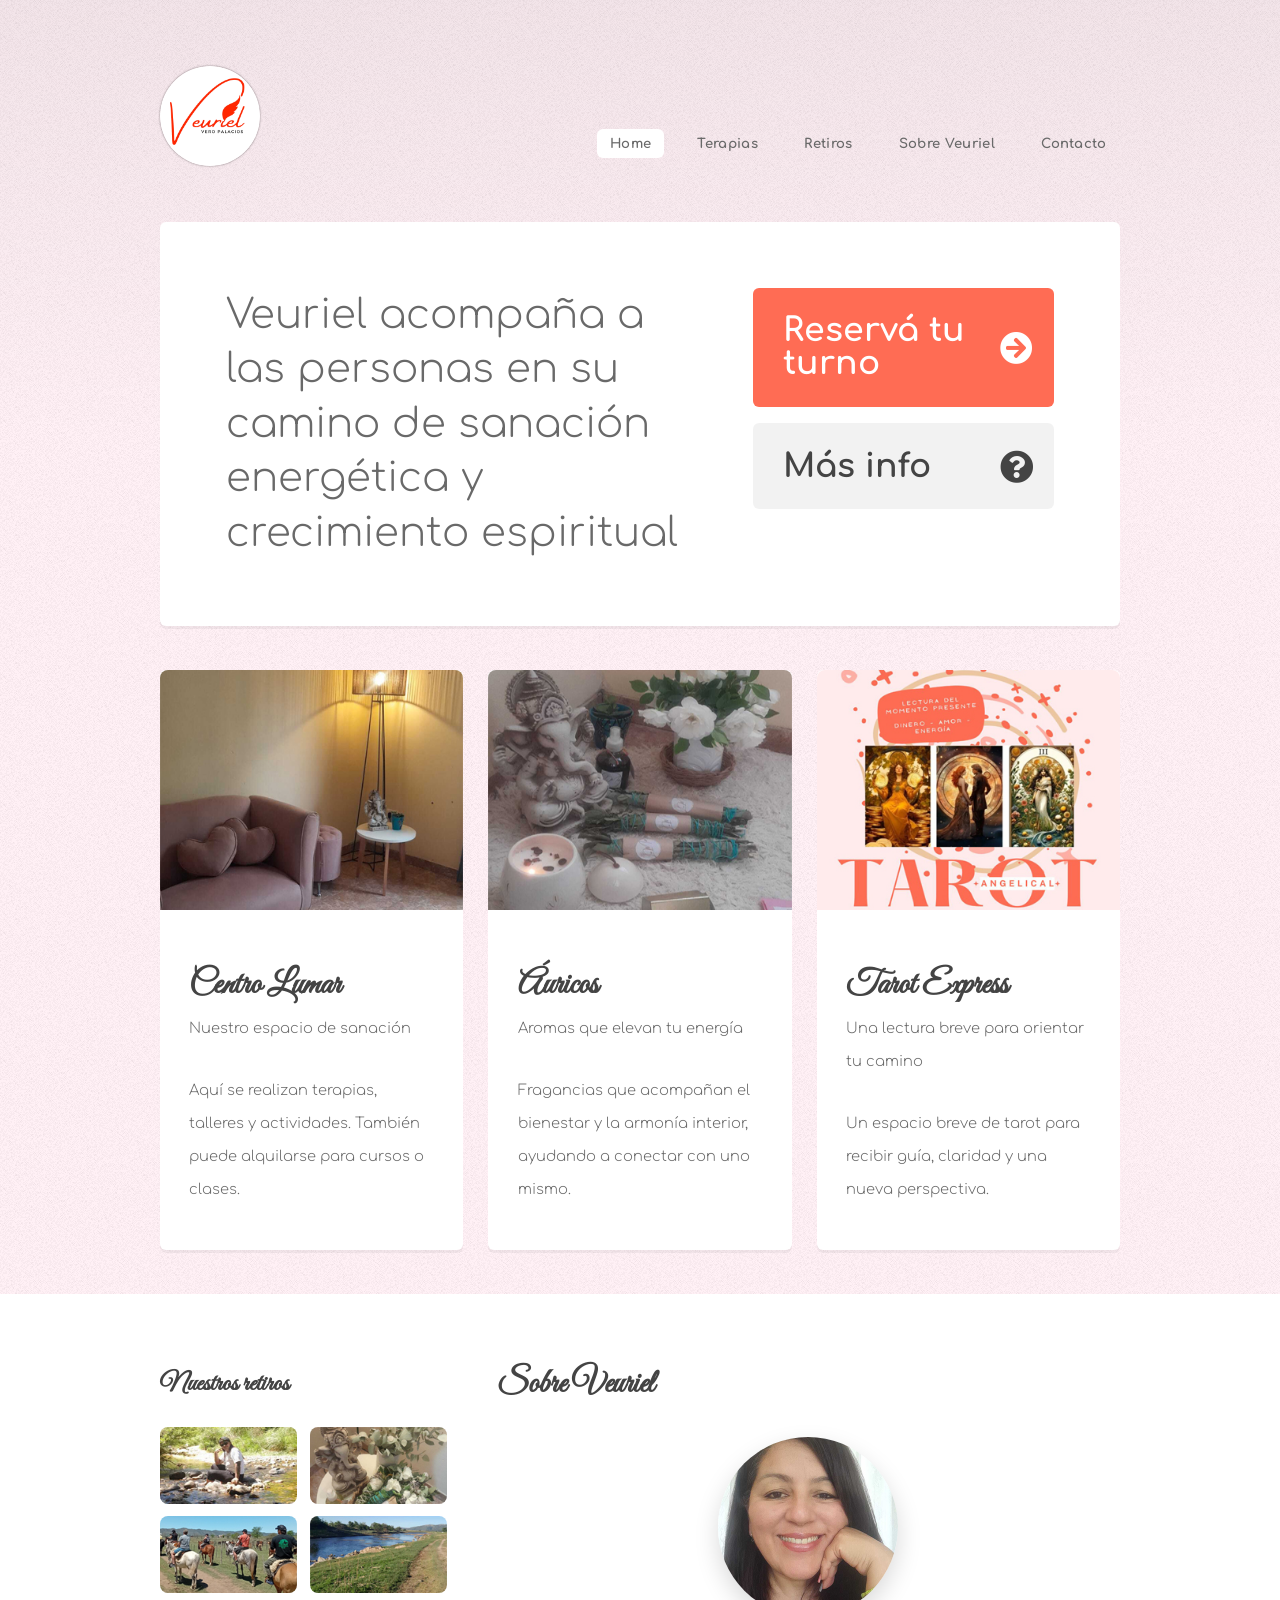
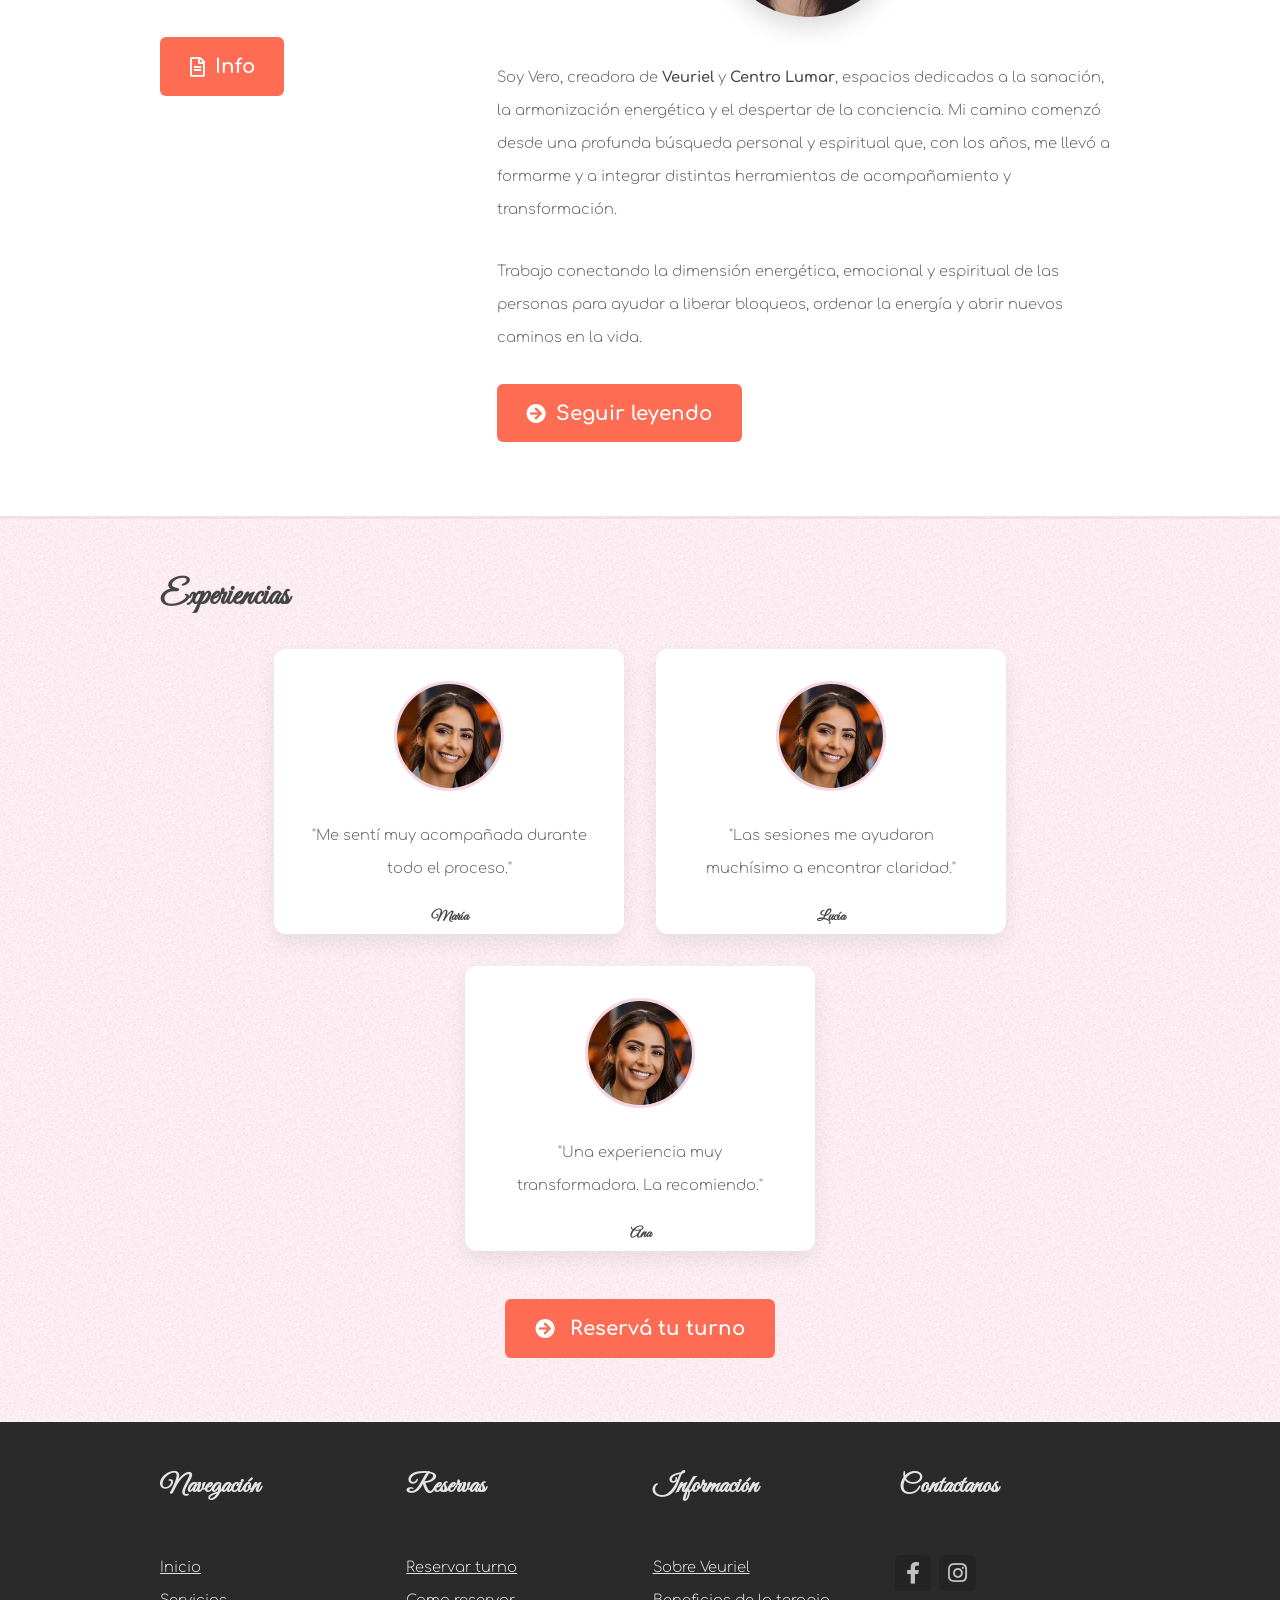
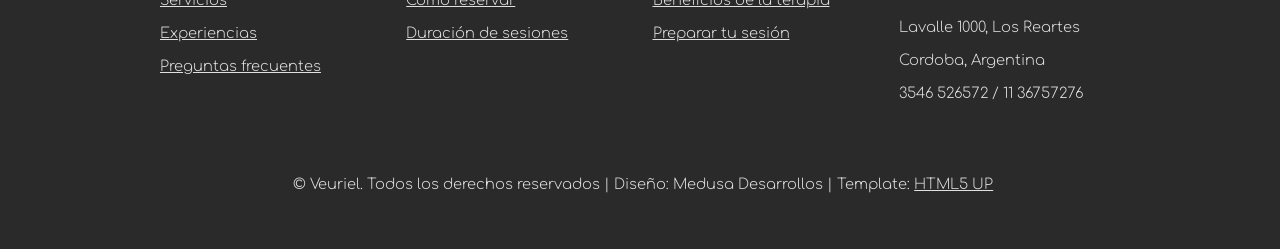
==== index.html @ c23bb425 "se agregaron cositas" ====
<!DOCTYPE HTML>
<!--
	Verti by HTML5 UP
	html5up.net | @ajlkn
	Free for personal and commercial use under the CCA 3.0 license (html5up.net/license)
-->
<html>
	<head>
		<title>Veuriel by Verónica Palacios</title>
		<meta charset="utf-8" />
		<meta name="viewport" content="width=device-width, initial-scale=1, user-scalable=no" />
		<link rel="stylesheet" href="assets/css/main.css" />
		<link href="https://fonts.googleapis.com/css2?family=Great+Vibes&display=swap" rel="stylesheet">
		<link href="https://fonts.googleapis.com/css2?family=Comfortaa:wght@300;400;600&display=swap" rel="stylesheet">
		<link rel="stylesheet" href="https://cdn.jsdelivr.net/npm/swiper@11/swiper-bundle.min.css"/>
	</head>
	<body class="is-preload homepage">
		<div id="page-wrapper">

			<!-- Header -->
				<div id="header-wrapper">
    				<div id="menu-container"></div>
				</div>

			<!-- Banner -->
				<div id="banner-wrapper">
					<div id="banner" class="box container">
						<div class="row">
							<div class="col-7 col-12-medium">
								<!-- <h2>Hi. This is Verti.</h2> -->
								<p>Veuriel acompaña a las personas en su camino de sanación energética y crecimiento espiritual</p>
							</div>
							<div class="col-5 col-12-medium">
								<ul>
									<li><a href="reservar.html" id="btnreserva-1" class="button large icon solid fa-arrow-circle-right">Reservá tu turno</a></li>
									<li><a href="sobre-veuriel.html" class="button alt large icon solid fa-question-circle">Más info</a></li>
								</ul>
							</div>
						</div>
					</div>
				</div>

			<!-- Features -->
				<div id="features-wrapper">
					<div class="container">
						<div class="row">
							<div class="col-4 col-12-medium">

								<!-- Box -->
									<section class="box feature">
										<a href="#" class="image featured"><img src="images/pic01.jpg" alt="" /></a>
										<div class="inner">
											<header>
												<h2>Centro Lumar</h2>
												<p>Nuestro espacio de sanación</p>
											</header>
											<p>Aquí se realizan terapias, talleres y actividades. También puede alquilarse para cursos o clases.</p>
										</div>
									</section>

							</div>
							<div class="col-4 col-12-medium">

								<!-- Box -->
									<section class="box feature">
										<a href="#" class="image featured"><img src="images/pic02.jpg" alt="" /></a>
										<div class="inner">
											<header>
												<h2>Áuricos</h2>
												<p>Aromas que elevan tu energía</p>
											</header>
											<p>Fragancias que acompañan el bienestar y la armonía interior, ayudando a conectar con uno mismo.</p>
										</div>
									</section>

							</div>
							<div class="col-4 col-12-medium">

								<!-- Box -->
									<section class="box feature">
										<a href="#" class="image featured"><img src="images/pic03.jpg" alt="" /></a>
										<div class="inner">
											<header>
												<h2>Tarot Express</h2>
												<p>Una lectura breve para orientar tu camino</p>
											</header>
											<p>Un espacio breve de tarot para recibir guía, claridad y una nueva perspectiva.</p>
										</div>
									</section>

							</div>
						</div>
					</div>
				</div>

			<!-- Main -->
				<div id="main-wrapper">
					<div class="container">
						<div class="row gtr-200">
							<div class="col-4 col-12-medium">

								<!-- Sidebar -->
									<div id="sidebar">
										<section class="widget thumbnails">
											<h3>Nuestros retiros</h3>
											<div class="grid">
												<div class="row gtr-50">
													<div class="col-6"><a href="#" class="image fit"><img src="images/pic04.jpg" alt="" /></a></div>
													<div class="col-6"><a href="#" class="image fit"><img src="images/pic05.jpg" alt="" /></a></div>
													<div class="col-6"><a href="#" class="image fit"><img src="images/pic06.jpg" alt="" /></a></div>
													<div class="col-6"><a href="#" class="image fit"><img src="images/pic07.jpg" alt="" /></a></div>
												</div>
											</div>
											<a href="#" class="button icon fa-file-alt">Info</a>
										</section>
									</div>

							</div>
							<div class="col-8 col-12-medium imp-medium">

								<!-- Content -->
									<div id="content">
										<section class="last">

											<div class="sobre-veuriel">
											
												<h2>Sobre Veuriel</h2>
												<div class="foto-terapeuta">
													<span class="image terapeuta">
														<img src="images/terapeuta.jpg" alt="Terapeuta de Veuriel">
													</span>
												</div>
												<p>Soy Vero, creadora de <strong>Veuriel</strong> y <strong>Centro Lumar</strong>, espacios dedicados a la sanación, la armonización energética y el despertar de la conciencia.
												Mi camino comenzó desde una profunda búsqueda personal y espiritual que, con los años, me llevó a formarme y a integrar distintas herramientas de acompañamiento y transformación.</p>
												<p>Trabajo conectando la dimensión energética, emocional y espiritual de las personas para ayudar a liberar bloqueos, ordenar la energía y abrir nuevos caminos en la vida.
												</p>
												<a href="sobre-veuriel.html" class="button icon solid fa-arrow-circle-right">Seguir leyendo</a>
											</div>
										</section>
									</div>

							</div>
						</div>
					</div>
				</div>

				<!-- Testimonios -->

				<section id="experiencias">
					<div class="container">
						<h2>Experiencias</h2>

						<div class="experiencias-container">

						<div class="experiencia">
							<img src="images/testimonio1.jpg" alt="Cliente">
							<p>"Me sentí muy acompañada durante todo el proceso."</p>
							<h4>María</h4>
						</div>

						<div class="experiencia">
							<img src="images/testimonio1.jpg" alt="Cliente">
							<p>"Las sesiones me ayudaron muchísimo a encontrar claridad."</p>
							<h4>Lucía</h4>
						</div>

						<div class="experiencia">
							<img src="images/testimonio1.jpg" alt="Cliente">
							<p>"Una experiencia muy transformadora. La recomiendo."</p>
							<h4>Ana</h4>
						</div>

						</div>
					</div>
					<div class="cta-experiencias">
						<a href="#" class="button icon solid fa-arrow-circle-right">
							Reservá tu turno
						</a>
					</div>
				</section>

			<!-- Footer -->
				<div id="footer-wrapper">   
          			<div id="footer-container"></div>
      			</div>

		<!-- Scripts -->

		<script>
			// Cargar menú
			fetch('menu.html')
				.then(res => res.text())
				.then(data => {
				document.getElementById('menu-container').innerHTML = data;
				});

			// Cargar footer
			fetch('footer.html')
				.then(res => res.text())
				.then(data => {
				document.getElementById('footer-container').innerHTML = data;
				});
    	</script>
		<script src="assets/js/jquery.min.js"></script>
		<script src="assets/js/jquery.dropotron.min.js"></script>
		<script src="assets/js/browser.min.js"></script>
		<script src="assets/js/breakpoints.min.js"></script>
		<script src="assets/js/util.js"></script>
		<script src="https://cdn.jsdelivr.net/npm/swiper@11/swiper-bundle.min.js"></script>
		<script src="assets/js/jquery.min.js"></script>
		<script>
			$(function () {
				$("#menu-container").load("header.html", function () {

				// scripts del template
				$.getScript("assets/js/jquery.dropotron.min.js");
				$.getScript("assets/js/browser.min.js");
				$.getScript("assets/js/breakpoints.min.js");
				$.getScript("assets/js/util.js");
				$.getScript("assets/js/main.js");

				});
			});
    	</script>
		

	</body>
</html>
---- assets/css/main.css ----
@import url("fontawesome-all.min.css");
@import url("https://fonts.googleapis.com/css?family=Oleo+Script:400|Open+Sans:300,300italic,600,600italic,800");

/*
	Verti by HTML5 UP
	html5up.net | @ajlkn
	Free for personal and commercial use under the CCA 3.0 license (html5up.net/license)
*/

html, body, div, span, applet, object,
iframe, h1, h2, h3, h4, h5, h6, p, blockquote,
pre, a, abbr, acronym, address, big, cite,
code, del, dfn, em, img, ins, kbd, q, s, samp,
small, strike, strong, sub, sup, tt, var, b,
u, i, center, dl, dt, dd, ol, ul, li, fieldset,
form, label, legend, table, caption, tbody,
tfoot, thead, tr, th, td, article, aside,
canvas, details, embed, figure, figcaption,
footer, header, hgroup, menu, nav, output, ruby,
section, summary, time, mark, audio, video {
	margin: 0;
	padding: 0;
	border: 0;
	font-size: 100%;
	font: inherit;
	vertical-align: baseline;}

article, aside, details, figcaption, figure,
footer, header, hgroup, menu, nav, section {
	display: block;}

body {
	line-height: 1;
}

ol, ul {
	list-style: none;
}

ul {
	margin-top: 3rem;
}

/* li {
	list-style: none;
	padding-left: 0;
} */

blockquote, q {
	quotes: none;
}

	blockquote:before, blockquote:after, q:before, q:after {
		content: '';
		content: none;
	}

table {
	border-collapse: collapse;
	border-spacing: 0;
}

body {
	-webkit-text-size-adjust: none;
}

mark {
	background-color: transparent;
	color: inherit;
}

input::-moz-focus-inner {
	border: 0;
	padding: 0;
}

input, select, textarea {
	-moz-appearance: none;
	-webkit-appearance: none;
	-ms-appearance: none;
	appearance: none;
}

/* Basic */

	@-ms-viewport {
		width: device-width;
	}

	html {
		box-sizing: border-box;
	}

	*, *:before, *:after {
		box-sizing: inherit;
	}

	body {
		background-image: -moz-linear-gradient(top, rgba(0, 0, 0, 0.05), rgba(0, 0, 0, 0)), url("images/bg01.png");
		background-image: -webkit-linear-gradient(top, rgba(0, 0, 0, 0.05), rgba(0, 0, 0, 0)), url("images/bg01.png");
		background-image: -ms-linear-gradient(top, rgba(0, 0, 0, 0.05), rgba(0, 0, 0, 0)), url("images/bg01.png");
		background-image: linear-gradient(top, rgba(0, 0, 0, 0.05), rgba(0, 0, 0, 0)), url("images/bg01.png");
		background-color: #fff0f5;
		background-position: top left, top left;
		background-repeat: repeat-x, repeat;
		background-size: 100% 30em, auto;
		font-family: 'Comfortaa', sans-serif;
		font-size: 13pt;
		color: #696969;
		font-weight: 300;
		line-height: 2.25em;
	}

		body.is-preload *, body.is-preload *:before, body.is-preload *:after {
			-moz-animation: none !important;
			-webkit-animation: none !important;
			-ms-animation: none !important;
			animation: none !important;
			-moz-transition: none !important;
			-webkit-transition: none !important;
			-ms-transition: none !important;
			transition: none !important;
		}

	input, select, textarea {
		font-family: 'Comfortaa', sans-serif;
		font-size: 13pt;
		color: #696969;
		font-weight: 300;
		line-height: 2.25em;
	}

	a {
		color: #0090c5;
		text-decoration: underline;
	}

		a:hover {
			text-decoration: none;
		}

	h1, h2, h3, h4, h5, h6 {
		color: #444;
		font-weight: 800;
		font-family: 'Great Vibes', cursive;
	}

		h1 a, h2 a, h3 a, h4 a, h5 a, h6 a {
			color: inherit;
			text-decoration: none;
			outline: 0;
		}

	h2 {
		font-size: 2.25em;
		margin: 0 0 1.1em 0;
		line-height: 1em;
	}

	h3 {
		font-size: 1.80em;
		margin: 0 0 1em 0;
	}

	b, strong {
		font-weight: 600;
		color: #444;
	}

	i, em {
		font-style: italic;
	}

	br.clear {
		clear: both;
	}

	sub {
		position: relative;
		top: 0.5em;
		font-size: 0.8em;
	}

	sup {
		position: relative;
		top: -0.5em;
		font-size: 0.8em;
	}

	hr {
		border: 0;
		border-top: solid 1px #eee;
	}

	blockquote {
		border-left: solid 0.5em #eee;
		padding: 1em 0 1em 2em;
		font-style: italic;
	}

	p, ul, ol, dl, table {
		margin-bottom: 2em;
	}

/* Container */

	.container {
		margin: 0 auto;
		max-width: 100%;
		width: 1400px;
	}

		@media screen and (max-width: 1680px) {

			.container {
				width: 1200px;
			}

		}

		@media screen and (max-width: 1280px) {

			.container {
				width: 960px;
			}

		}

		@media screen and (max-width: 980px) {

			.container {
				width: 90%;
			}

		}

		@media screen and (max-width: 736px) {

			.container {
				width: 100%;
			}

		}

/* Row */

	.row {
		display: flex;
		flex-wrap: wrap;
		box-sizing: border-box;
		align-items: stretch;
	}

		.row > * {
			box-sizing: border-box;
		}

		.row.gtr-uniform > * > :last-child {
			margin-bottom: 0;
		}

		.row.aln-left {
			justify-content: flex-start;
		}

		.row.aln-center {
			justify-content: center;
		}

		.row.aln-right {
			justify-content: flex-end;
		}

		.row.aln-top {
			align-items: flex-start;
		}

		.row.aln-middle {
			align-items: center;
		}

		.row.aln-bottom {
			align-items: flex-end;
		}

		.row > .imp {
			order: -1;
		}

		.row > .col-1 {
			width: 8.33333%;
		}

		.row > .off-1 {
			margin-left: 8.33333%;
		}

		.row > .col-2 {
			width: 16.66667%;
		}

		.row > .off-2 {
			margin-left: 16.66667%;
		}

		.row > .col-3 {
			width: 25%;
		}

		.row > .off-3 {
			margin-left: 25%;
		}

		.row > .col-4 {
			width: 33.33333%;
		}

		.row > .off-4 {
			margin-left: 33.33333%;
		}

		.row > .col-5 {
			width: 41.66667%;
		}

		.row > .off-5 {
			margin-left: 41.66667%;
		}

		.row > .col-6 {
			width: 50%;
		}

		.row > .off-6 {
			margin-left: 50%;
		}

		.row > .col-7 {
			width: 58.33333%;
		}

		.row > .off-7 {
			margin-left: 58.33333%;
		}

		.row > .col-8 {
			width: 66.66667%;
		}

		.row > .off-8 {
			margin-left: 66.66667%;
		}

		.row > .col-9 {
			width: 75%;
		}

		.row > .off-9 {
			margin-left: 75%;
		}

		.row > .col-10 {
			width: 83.33333%;
		}

		.row > .off-10 {
			margin-left: 83.33333%;
		}

		.row > .col-11 {
			width: 91.66667%;
		}

		.row > .off-11 {
			margin-left: 91.66667%;
		}

		.row > .col-12 {
			width: 100%;
		}

		.row > .off-12 {
			margin-left: 100%;
		}

		.row.gtr-0 {
			margin-top: 0px;
			margin-left: 0px;
		}

			.row.gtr-0 > * {
				padding: 0px 0 0 0px;
			}

			.row.gtr-0.gtr-uniform {
				margin-top: 0px;
			}

				.row.gtr-0.gtr-uniform > * {
					padding-top: 0px;
				}

		.row.gtr-25 {
			margin-top: -10px;
			margin-left: -10px;
		}

			.row.gtr-25 > * {
				padding: 10px 0 0 10px;
			}

			.row.gtr-25.gtr-uniform {
				margin-top: -10px;
			}

				.row.gtr-25.gtr-uniform > * {
					padding-top: 10px;
				}

		.row.gtr-50 {
			margin-top: -20px;
			margin-left: -20px;
		}

			.row.gtr-50 > * {
				padding: 20px 0 0 20px;
			}

			.row.gtr-50.gtr-uniform {
				margin-top: -20px;
			}

				.row.gtr-50.gtr-uniform > * {
					padding-top: 20px;
				}

		.row {
			margin-top: -40px;
			margin-left: -40px;
		}

			.row > * {
				padding: 40px 0 0 40px;
			}

			.row.gtr-uniform {
				margin-top: -40px;
			}

				.row.gtr-uniform > * {
					padding-top: 40px;
				}

		.row.gtr-150 {
			margin-top: -60px;
			margin-left: -60px;
		}

			.row.gtr-150 > * {
				padding: 60px 0 0 60px;
			}

			.row.gtr-150.gtr-uniform {
				margin-top: -60px;
			}

				.row.gtr-150.gtr-uniform > * {
					padding-top: 60px;
				}

		.row.gtr-200 {
			margin-top: -80px;
			margin-left: -80px;
		}

			.row.gtr-200 > * {
				padding: 80px 0 0 80px;
			}

			.row.gtr-200.gtr-uniform {
				margin-top: -80px;
			}

				.row.gtr-200.gtr-uniform > * {
					padding-top: 80px;
				}

		@media screen and (max-width: 1680px) {

			.row {
				display: flex;
				flex-wrap: wrap;
				box-sizing: border-box;
				align-items: stretch;
			}

				.row > * {
					box-sizing: border-box;
				}

				.row.gtr-uniform > * > :last-child {
					margin-bottom: 0;
				}

				.row.aln-left {
					justify-content: flex-start;
				}

				.row.aln-center {
					justify-content: center;
				}

				.row.aln-right {
					justify-content: flex-end;
				}

				.row.aln-top {
					align-items: flex-start;
				}

				.row.aln-middle {
					align-items: center;
				}

				.row.aln-bottom {
					align-items: flex-end;
				}

				.row > .imp-xlarge {
					order: -1;
				}

				.row > .col-1-xlarge {
					width: 8.33333%;
				}

				.row > .off-1-xlarge {
					margin-left: 8.33333%;
				}

				.row > .col-2-xlarge {
					width: 16.66667%;
				}

				.row > .off-2-xlarge {
					margin-left: 16.66667%;
				}

				.row > .col-3-xlarge {
					width: 25%;
				}

				.row > .off-3-xlarge {
					margin-left: 25%;
				}

				.row > .col-4-xlarge {
					width: 33.33333%;
				}

				.row > .off-4-xlarge {
					margin-left: 33.33333%;
				}

				.row > .col-5-xlarge {
					width: 41.66667%;
				}

				.row > .off-5-xlarge {
					margin-left: 41.66667%;
				}

				.row > .col-6-xlarge {
					width: 50%;
				}

				.row > .off-6-xlarge {
					margin-left: 50%;
				}

				.row > .col-7-xlarge {
					width: 58.33333%;
				}

				.row > .off-7-xlarge {
					margin-left: 58.33333%;
				}

				.row > .col-8-xlarge {
					width: 66.66667%;
				}

				.row > .off-8-xlarge {
					margin-left: 66.66667%;
				}

				.row > .col-9-xlarge {
					width: 75%;
				}

				.row > .off-9-xlarge {
					margin-left: 75%;
				}

				.row > .col-10-xlarge {
					width: 83.33333%;
				}

				.row > .off-10-xlarge {
					margin-left: 83.33333%;
				}

				.row > .col-11-xlarge {
					width: 91.66667%;
				}

				.row > .off-11-xlarge {
					margin-left: 91.66667%;
				}

				.row > .col-12-xlarge {
					width: 100%;
				}

				.row > .off-12-xlarge {
					margin-left: 100%;
				}

				.row.gtr-0 {
					margin-top: 0px;
					margin-left: 0px;
				}

					.row.gtr-0 > * {
						padding: 0px 0 0 0px;
					}

					.row.gtr-0.gtr-uniform {
						margin-top: 0px;
					}

						.row.gtr-0.gtr-uniform > * {
							padding-top: 0px;
						}

				.row.gtr-25 {
					margin-top: -10px;
					margin-left: -10px;
				}

					.row.gtr-25 > * {
						padding: 10px 0 0 10px;
					}

					.row.gtr-25.gtr-uniform {
						margin-top: -10px;
					}

						.row.gtr-25.gtr-uniform > * {
							padding-top: 10px;
						}

				.row.gtr-50 {
					margin-top: -20px;
					margin-left: -20px;
				}

					.row.gtr-50 > * {
						padding: 20px 0 0 20px;
					}

					.row.gtr-50.gtr-uniform {
						margin-top: -20px;
					}

						.row.gtr-50.gtr-uniform > * {
							padding-top: 20px;
						}

				.row {
					margin-top: -40px;
					margin-left: -40px;
				}

					.row > * {
						padding: 40px 0 0 40px;
					}

					.row.gtr-uniform {
						margin-top: -40px;
					}

						.row.gtr-uniform > * {
							padding-top: 40px;
						}

				.row.gtr-150 {
					margin-top: -60px;
					margin-left: -60px;
				}

					.row.gtr-150 > * {
						padding: 60px 0 0 60px;
					}

					.row.gtr-150.gtr-uniform {
						margin-top: -60px;
					}

						.row.gtr-150.gtr-uniform > * {
							padding-top: 60px;
						}

				.row.gtr-200 {
					margin-top: -80px;
					margin-left: -80px;
				}

					.row.gtr-200 > * {
						padding: 80px 0 0 80px;
					}

					.row.gtr-200.gtr-uniform {
						margin-top: -80px;
					}

						.row.gtr-200.gtr-uniform > * {
							padding-top: 80px;
						}

		}

		@media screen and (max-width: 1280px) {

			.row {
				display: flex;
				flex-wrap: wrap;
				box-sizing: border-box;
				align-items: stretch;
			}

				.row > * {
					box-sizing: border-box;
				}

				.row.gtr-uniform > * > :last-child {
					margin-bottom: 0;
				}

				.row.aln-left {
					justify-content: flex-start;
				}

				.row.aln-center {
					justify-content: center;
				}

				.row.aln-right {
					justify-content: flex-end;
				}

				.row.aln-top {
					align-items: flex-start;
				}

				.row.aln-middle {
					align-items: center;
				}

				.row.aln-bottom {
					align-items: flex-end;
				}

				.row > .imp-large {
					order: -1;
				}

				.row > .col-1-large {
					width: 8.33333%;
				}

				.row > .off-1-large {
					margin-left: 8.33333%;
				}

				.row > .col-2-large {
					width: 16.66667%;
				}

				.row > .off-2-large {
					margin-left: 16.66667%;
				}

				.row > .col-3-large {
					width: 25%;
				}

				.row > .off-3-large {
					margin-left: 25%;
				}

				.row > .col-4-large {
					width: 33.33333%;
				}

				.row > .off-4-large {
					margin-left: 33.33333%;
				}

				.row > .col-5-large {
					width: 41.66667%;
				}

				.row > .off-5-large {
					margin-left: 41.66667%;
				}

				.row > .col-6-large {
					width: 50%;
				}

				.row > .off-6-large {
					margin-left: 50%;
				}

				.row > .col-7-large {
					width: 58.33333%;
				}

				.row > .off-7-large {
					margin-left: 58.33333%;
				}

				.row > .col-8-large {
					width: 66.66667%;
				}

				.row > .off-8-large {
					margin-left: 66.66667%;
				}

				.row > .col-9-large {
					width: 75%;
				}

				.row > .off-9-large {
					margin-left: 75%;
				}

				.row > .col-10-large {
					width: 83.33333%;
				}

				.row > .off-10-large {
					margin-left: 83.33333%;
				}

				.row > .col-11-large {
					width: 91.66667%;
				}

				.row > .off-11-large {
					margin-left: 91.66667%;
				}

				.row > .col-12-large {
					width: 100%;
				}

				.row > .off-12-large {
					margin-left: 100%;
				}

				.row.gtr-0 {
					margin-top: 0px;
					margin-left: 0px;
				}

					.row.gtr-0 > * {
						padding: 0px 0 0 0px;
					}

					.row.gtr-0.gtr-uniform {
						margin-top: 0px;
					}

						.row.gtr-0.gtr-uniform > * {
							padding-top: 0px;
						}

				.row.gtr-25 {
					margin-top: -6.25px;
					margin-left: -6.25px;
				}

					.row.gtr-25 > * {
						padding: 6.25px 0 0 6.25px;
					}

					.row.gtr-25.gtr-uniform {
						margin-top: -6.25px;
					}

						.row.gtr-25.gtr-uniform > * {
							padding-top: 6.25px;
						}

				.row.gtr-50 {
					margin-top: -12.5px;
					margin-left: -12.5px;
				}

					.row.gtr-50 > * {
						padding: 12.5px 0 0 12.5px;
					}

					.row.gtr-50.gtr-uniform {
						margin-top: -12.5px;
					}

						.row.gtr-50.gtr-uniform > * {
							padding-top: 12.5px;
						}

				.row {
					margin-top: -25px;
					margin-left: -25px;
				}

					.row > * {
						padding: 25px 0 0 25px;
					}

					.row.gtr-uniform {
						margin-top: -25px;
					}

						.row.gtr-uniform > * {
							padding-top: 25px;
						}

				.row.gtr-150 {
					margin-top: -37.5px;
					margin-left: -37.5px;
				}

					.row.gtr-150 > * {
						padding: 37.5px 0 0 37.5px;
					}

					.row.gtr-150.gtr-uniform {
						margin-top: -37.5px;
					}

						.row.gtr-150.gtr-uniform > * {
							padding-top: 37.5px;
						}

				.row.gtr-200 {
					margin-top: -50px;
					margin-left: -50px;
				}

					.row.gtr-200 > * {
						padding: 50px 0 0 50px;
					}

					.row.gtr-200.gtr-uniform {
						margin-top: -50px;
					}

						.row.gtr-200.gtr-uniform > * {
							padding-top: 50px;
						}

		}

		@media screen and (max-width: 980px) {

			.row {
				display: flex;
				flex-wrap: wrap;
				box-sizing: border-box;
				align-items: stretch;
			}

				.row > * {
					box-sizing: border-box;
				}

				.row.gtr-uniform > * > :last-child {
					margin-bottom: 0;
				}

				.row.aln-left {
					justify-content: flex-start;
				}

				.row.aln-center {
					justify-content: center;
				}

				.row.aln-right {
					justify-content: flex-end;
				}

				.row.aln-top {
					align-items: flex-start;
				}

				.row.aln-middle {
					align-items: center;
				}

				.row.aln-bottom {
					align-items: flex-end;
				}

				.row > .imp-medium {
					order: -1;
				}

				.row > .col-1-medium {
					width: 8.33333%;
				}

				.row > .off-1-medium {
					margin-left: 8.33333%;
				}

				.row > .col-2-medium {
					width: 16.66667%;
				}

				.row > .off-2-medium {
					margin-left: 16.66667%;
				}

				.row > .col-3-medium {
					width: 25%;
				}

				.row > .off-3-medium {
					margin-left: 25%;
				}

				.row > .col-4-medium {
					width: 33.33333%;
				}

				.row > .off-4-medium {
					margin-left: 33.33333%;
				}

				.row > .col-5-medium {
					width: 41.66667%;
				}

				.row > .off-5-medium {
					margin-left: 41.66667%;
				}

				.row > .col-6-medium {
					width: 50%;
				}

				.row > .off-6-medium {
					margin-left: 50%;
				}

				.row > .col-7-medium {
					width: 58.33333%;
				}

				.row > .off-7-medium {
					margin-left: 58.33333%;
				}

				.row > .col-8-medium {
					width: 66.66667%;
				}

				.row > .off-8-medium {
					margin-left: 66.66667%;
				}

				.row > .col-9-medium {
					width: 75%;
				}

				.row > .off-9-medium {
					margin-left: 75%;
				}

				.row > .col-10-medium {
					width: 83.33333%;
				}

				.row > .off-10-medium {
					margin-left: 83.33333%;
				}

				.row > .col-11-medium {
					width: 91.66667%;
				}

				.row > .off-11-medium {
					margin-left: 91.66667%;
				}

				.row > .col-12-medium {
					width: 100%;
				}

				.row > .off-12-medium {
					margin-left: 100%;
				}

				.row.gtr-0 {
					margin-top: 0px;
					margin-left: 0px;
				}

					.row.gtr-0 > * {
						padding: 0px 0 0 0px;
					}

					.row.gtr-0.gtr-uniform {
						margin-top: 0px;
					}

						.row.gtr-0.gtr-uniform > * {
							padding-top: 0px;
						}

				.row.gtr-25 {
					margin-top: -6.25px;
					margin-left: -6.25px;
				}

					.row.gtr-25 > * {
						padding: 6.25px 0 0 6.25px;
					}

					.row.gtr-25.gtr-uniform {
						margin-top: -6.25px;
					}

						.row.gtr-25.gtr-uniform > * {
							padding-top: 6.25px;
						}

				.row.gtr-50 {
					margin-top: -12.5px;
					margin-left: -12.5px;
				}

					.row.gtr-50 > * {
						padding: 12.5px 0 0 12.5px;
					}

					.row.gtr-50.gtr-uniform {
						margin-top: -12.5px;
					}

						.row.gtr-50.gtr-uniform > * {
							padding-top: 12.5px;
						}

				.row {
					margin-top: -25px;
					margin-left: -25px;
				}

					.row > * {
						padding: 25px 0 0 25px;
					}

					.row.gtr-uniform {
						margin-top: -25px;
					}

						.row.gtr-uniform > * {
							padding-top: 25px;
						}

				.row.gtr-150 {
					margin-top: -37.5px;
					margin-left: -37.5px;
				}

					.row.gtr-150 > * {
						padding: 37.5px 0 0 37.5px;
					}

					.row.gtr-150.gtr-uniform {
						margin-top: -37.5px;
					}

						.row.gtr-150.gtr-uniform > * {
							padding-top: 37.5px;
						}

				.row.gtr-200 {
					margin-top: -50px;
					margin-left: -50px;
				}

					.row.gtr-200 > * {
						padding: 50px 0 0 50px;
					}

					.row.gtr-200.gtr-uniform {
						margin-top: -50px;
					}

						.row.gtr-200.gtr-uniform > * {
							padding-top: 50px;
						}

		}

		@media screen and (max-width: 736px) {

			.row {
				display: flex;
				flex-wrap: wrap;
				box-sizing: border-box;
				align-items: stretch;
			}

				.row > * {
					box-sizing: border-box;
				}

				.row.gtr-uniform > * > :last-child {
					margin-bottom: 0;
				}

				.row.aln-left {
					justify-content: flex-start;
				}

				.row.aln-center {
					justify-content: center;
				}

				.row.aln-right {
					justify-content: flex-end;
				}

				.row.aln-top {
					align-items: flex-start;
				}

				.row.aln-middle {
					align-items: center;
				}

				.row.aln-bottom {
					align-items: flex-end;
				}

				.row > .imp-small {
					order: -1;
				}

				.row > .col-1-small {
					width: 8.33333%;
				}

				.row > .off-1-small {
					margin-left: 8.33333%;
				}

				.row > .col-2-small {
					width: 16.66667%;
				}

				.row > .off-2-small {
					margin-left: 16.66667%;
				}

				.row > .col-3-small {
					width: 25%;
				}

				.row > .off-3-small {
					margin-left: 25%;
				}

				.row > .col-4-small {
					width: 33.33333%;
				}

				.row > .off-4-small {
					margin-left: 33.33333%;
				}

				.row > .col-5-small {
					width: 41.66667%;
				}

				.row > .off-5-small {
					margin-left: 41.66667%;
				}

				.row > .col-6-small {
					width: 50%;
				}

				.row > .off-6-small {
					margin-left: 50%;
				}

				.row > .col-7-small {
					width: 58.33333%;
				}

				.row > .off-7-small {
					margin-left: 58.33333%;
				}

				.row > .col-8-small {
					width: 66.66667%;
				}

				.row > .off-8-small {
					margin-left: 66.66667%;
				}

				.row > .col-9-small {
					width: 75%;
				}

				.row > .off-9-small {
					margin-left: 75%;
				}

				.row > .col-10-small {
					width: 83.33333%;
				}

				.row > .off-10-small {
					margin-left: 83.33333%;
				}

				.row > .col-11-small {
					width: 91.66667%;
				}

				.row > .off-11-small {
					margin-left: 91.66667%;
				}

				.row > .col-12-small {
					width: 100%;
				}

				.row > .off-12-small {
					margin-left: 100%;
				}

				.row.gtr-0 {
					margin-top: 0px;
					margin-left: 0px;
				}

					.row.gtr-0 > * {
						padding: 0px 0 0 0px;
					}

					.row.gtr-0.gtr-uniform {
						margin-top: 0px;
					}

						.row.gtr-0.gtr-uniform > * {
							padding-top: 0px;
						}

				.row.gtr-25 {
					margin-top: -5px;
					margin-left: -5px;
				}

					.row.gtr-25 > * {
						padding: 5px 0 0 5px;
					}

					.row.gtr-25.gtr-uniform {
						margin-top: -5px;
					}

						.row.gtr-25.gtr-uniform > * {
							padding-top: 5px;
						}

				.row.gtr-50 {
					margin-top: -10px;
					margin-left: -10px;
				}

					.row.gtr-50 > * {
						padding: 10px 0 0 10px;
					}

					.row.gtr-50.gtr-uniform {
						margin-top: -10px;
					}

						.row.gtr-50.gtr-uniform > * {
							padding-top: 10px;
						}

				.row {
					margin-top: -20px;
					margin-left: -20px;
				}

					.row > * {
						padding: 20px 0 0 20px;
					}

					.row.gtr-uniform {
						margin-top: -20px;
					}

						.row.gtr-uniform > * {
							padding-top: 20px;
						}

				.row.gtr-150 {
					margin-top: -30px;
					margin-left: -30px;
				}

					.row.gtr-150 > * {
						padding: 30px 0 0 30px;
					}

					.row.gtr-150.gtr-uniform {
						margin-top: -30px;
					}

						.row.gtr-150.gtr-uniform > * {
							padding-top: 30px;
						}

				.row.gtr-200 {
					margin-top: -40px;
					margin-left: -40px;
				}

					.row.gtr-200 > * {
						padding: 40px 0 0 40px;
					}

					.row.gtr-200.gtr-uniform {
						margin-top: -40px;
					}

						.row.gtr-200.gtr-uniform > * {
							padding-top: 40px;
						}

		}

/* Section/Article */

	section, article {
		/* margin-bottom: 5em; */
	}

	section > :last-child,
	article > :last-child,
	section:last-child,
	article:last-child {
		margin-bottom: 0;
	}

	header {
		margin: 0 0 2em 0;
	}

		header h2, header h3 {
			margin: 0 0 0.25em 0;
		}

		header p {
			margin: 0;
		}

	footer {
		margin: 2.5em 0 0 0;
	}

/* Forms */

	form label {
		display: block;
		font-weight: 800;
		margin: 0 0 1em 0;
		font-size: 0.8em;
		color: #444;
	}

	form input[type="text"],
	form input[type="email"],
	form input[type="password"],
	form select,
	form textarea {
		-webkit-appearance: none;
		display: block;
		width: 100%;
		border-radius: 8px;
		border: solid 1px #eee;
	}

		form input[type="text"]:focus,
		form input[type="email"]:focus,
		form input[type="password"]:focus,
		form select:focus,
		form textarea:focus {
			border-color: #0090c5;
		}

	form input[type="text"],
	form input[type="email"],
	form input[type="password"] {
		line-height: 3em;
		padding: 0 1em;
	}

	form select {
		line-height: 3em;
		padding: 0 1em;
	}

	form textarea {
		min-height: 9em;
		padding: 1em;
	}

	form ::-webkit-input-placeholder {
		color: #555 !important;
	}

	form :-moz-placeholder {
		color: #555 !important;
	}

	form ::-moz-placeholder {
		color: #555 !important;
	}

	form :-ms-input-placeholder {
		color: #555 !important;
	}

	form ::-moz-focus-inner {
		border: 0;
	}

/* Tables */

	table {
		width: 100%;
	}

		table tr {
			border-top: solid 1px #eee;
		}

			table tr:first-child {
				border-top: 0;
			}

		table td {
			padding: 0.5em 1em 0.5em 1em;
		}

		table th {
			text-align: left;
			padding: 0.5em 1em 0.5em 1em;
			font-weight: 800;
			margin: 0 0 1em 0;
		}

		table thead {
			background: #404248;
			color: #fff;
		}

/* Image */

	.image {
		display: inline-block;
		outline: 0;
	}

		.image img {
			display: block;
			width: 100%;
			border-radius: 8px;
		}

		.image.fit {
			display: block;
			width: 100%;
		}

		.image.featured {
			display: block;
			width: 100%;
			margin: 0 0 2.5em 0;
		}

		.image.left {
			float: left;
			margin: 0 2em 2em 0;
		}

		.image.centered {
			display: block;
			margin: 0 0 2.5em 0;
		}

			.image.centered img {
				margin: 0 auto;
				width: auto;
			}

/* Button */

	input[type="button"],
	input[type="submit"],
	input[type="reset"],
	button,
	.button {
		-moz-transition: background-color .25s ease-in-out;
		-webkit-transition: background-color .25s ease-in-out;
		-ms-transition: background-color .25s ease-in-out;
		transition: background-color .25s ease-in-out;
		-webkit-appearance: none;
		position: relative;
		display: inline-block;
		background: #ff6c54;
		color: #fff;
		text-decoration: none;
		border-radius: 6px;
		font-weight: 800;
		outline: 0;
		border: 0;
		cursor: pointer;
		font-size: 1.35em;
		padding: 0.6em 1.5em;
	}

		input[type="button"].icon:before,
		input[type="submit"].icon:before,
		input[type="reset"].icon:before,
		button.icon:before,
		.button.icon:before {
			position: relative;
			margin-right: 0.5em;
			top: 0.05em;
		}

		input[type="button"]:hover,
		input[type="submit"]:hover,
		input[type="reset"]:hover,
		button:hover,
		.button:hover {
			background: #ff8875;
		}

		input[type="button"]:active,
		input[type="submit"]:active,
		input[type="reset"]:active,
		button:active,
		.button:active {
			background: #20b0e5;
		}

		input[type="button"].alt,
		input[type="submit"].alt,
		input[type="reset"].alt,
		button.alt,
		.button.alt {
			background: #f1f1f1;
			background: rgba(0, 0, 0, 0.05);
			color: #444;
		}

			input[type="button"].alt:hover,
			input[type="submit"].alt:hover,
			input[type="reset"].alt:hover,
			button.alt:hover,
			.button.alt:hover {
				background: #e8e8e8;
				background: rgba(0, 0, 0, 0.085);
			}

			input[type="button"].alt:active,
			input[type="submit"].alt:active,
			input[type="reset"].alt:active,
			button.alt:active,
			.button.alt:active {
				background: #e4e4e4;
				background: rgba(0, 0, 0, 0.15);
			}

		input[type="button"].large,
		input[type="submit"].large,
		input[type="reset"].large,
		button.large,
		.button.large {
			font-size: 2.25em;
			padding: 0.8em 0.9em;
		}

/* List */

	ul {
		list-style: disc;
		padding-left: 1em;
	}

		ul li {
			padding-left: 0.5em;
		}

		ul.style2 {
			list-style: none;
			padding-left: 0;
		}

			ul.style2 li {
				padding-left: 0;
			}

	ol {
		list-style: decimal;
		padding-left: 1.25em;
	}

		ol li {
			padding-left: 0.25em;
		}

/* Actions */

	ul.actions {
		list-style: none;
		padding-left: 0;
	}

		ul.actions li {
			display: inline-block;
			padding: 0 0 0 0.25em;
			margin: 0 0 0 0.25em;
		}

			ul.actions li:first-child {
				margin-left: 0;
				padding-left: 0;
			}

/* Menu */

	ul.menu {
		list-style: none;
		padding-left: 0;
	}

		ul.menu li {
			border-left: solid 1px #e0e0e0;
			display: inline-block;
			padding: 0 0 0 0.75em;
			margin: 0 0 0 0.75em;
		}

			ul.menu li:first-child {
				border-left: 0;
				margin-left: 0;
				padding-left: 0;
			}

/* Box */

	.box {
		background: #fff;
		border-radius: 6px;
		box-shadow: 0px 3px 0px 0px rgba(0, 0, 0, 0.05);
		padding: 2em;
	}

		.box.feature {
			padding: 0;
		}

			.box.feature .inner {
				padding: 4em 2em 3em 2em;
			}

			.box.feature h2 {
				font-size: 2.35em;
			}

			.box.feature p {
				margin: 0;
			}

			.box.feature .image {
				position: relative;
				margin: 0;
			}

				.box.feature .image img {
					border-bottom-left-radius: 0;
					border-bottom-right-radius: 0;
				}

/* Icons */

	.icon {
		text-decoration: none;
		position: relative;
		text-decoration: none;
	}

		.icon:before {
			-moz-osx-font-smoothing: grayscale;
			-webkit-font-smoothing: antialiased;
			display: inline-block;
			font-style: normal;
			font-variant: normal;
			text-rendering: auto;
			line-height: 1;
			text-transform: none !important;
			font-family: 'Font Awesome 5 Free';
			font-weight: 400;
		}

		.icon:before {
			line-height: inherit;
		}

		.icon.solid:before {
			font-weight: 900;
		}

		.icon.brands:before {
			font-family: 'Font Awesome 5 Brands';
		}

		.icon > .label {
			display: none;
		}

/* Widgets */

	.widget.thumbnails .grid {
		margin: 0 0 3em 0;
	}

	.widget.thumbnails .image {
		margin: 0;
	}

	.widget.contact ul {
		list-style: none;
		padding-left: 0;
		overflow: hidden;
		position: relative;
		left: -4px;
		top: 4px;
		margin-bottom: 1.5em;
	}

		.widget.contact ul li {
			display: inline-block;
			margin-right: 0.25em;
			padding-left: 0;
		}

			.widget.contact ul li a {
				-moz-transition: background-color .25s ease-in-out;
				-webkit-transition: background-color .25s ease-in-out;
				-ms-transition: background-color .25s ease-in-out;
				transition: background-color .25s ease-in-out;
				display: inline-block;
				width: 2.5em;
				height: 2.5em;
				text-align: center;
				line-height: 2.5em;
				border-radius: 0.35em;
				outline: 0;
				opacity: 0.75;
				text-decoration: none;
				background: #222222;
			}

				.widget.contact ul li a:before {
					color: #f3f3f3;
					font-size: 1.5em;
					line-height: inherit;
				}

				.widget.contact ul li a:hover {
					background: #f4d6e3;
				}

				.widget.contact ul li a:active {
					background: #666666;
				}

/* Wrappers */

	#header-wrapper {
		padding: 4.5em 0 3em 0;
	}

	#features-wrapper {
		padding: 3em 0 3em 0;
	}

	#main-wrapper {
		background: #fff;
		box-shadow: 0px 3px 0px 0px rgba(0, 0, 0, 0.05);
		padding: 5em 0 5em 0;
	}

	#footer-wrapper {
		padding: 6em 0 8em 0;
	}

/* Header */

	#header {
		position: relative;
	}

/* Logo */

	#logo {
		display: inline-block;
	}

		#logo h1 {
			background: #ff4486;
			color: #fff;
			border-radius: 6px;
			font-family: 'Oleo Script', serif;
			font-weight: 400;
			padding: 0.25em 0.2em 0.25em 0.2em;
			font-size: 3.25em;
			letter-spacing: 0.05em;
			display: inline-block;
			vertical-align: middle;
		}

		#logo span {
			font-weight: 800;
			line-height: 4.5em;
			letter-spacing: 0.025em;
			font-size: 0.9em;
			vertical-align: middle;
			margin: 0 0 0 1.25em;
		}

/* Nav */

	#nav {
		position: absolute;
		right: 0;
		top: 0;
		font-size: 0.9em;
	}

		#nav ul {
			list-style: none;
			padding-left: 0;
		}

			#nav ul li {
				float: left;
				line-height: 4.5em;
				padding-left: 1.5em;
			}

				#nav ul li a, #nav ul li span {
					-moz-transition: background-color .25s ease-in-out;
					-webkit-transition: background-color .25s ease-in-out;
					-ms-transition: background-color .25s ease-in-out;
					transition: background-color .25s ease-in-out;
					font-weight: 800;
					letter-spacing: 0.025em;
					color: #696969;
					text-decoration: none;
					border-radius: 6px;
					padding: 0.5em 1em 0.5em 1em;
				}

				#nav ul li > ul {
					display: none;
				}

				#nav ul li:hover a, #nav ul li:hover span {
					background: #fff;
				}

				#nav ul li.active a, #nav ul li.active span {
					background: #fff;
				}

				#nav ul li.current a {
					background: #ffffff;
					color: #696969;
				}

	.dropotron {
		background: #fff;
		letter-spacing: 0.025em;
		color: #696969;
		text-decoration: none;
		border-radius: 6px;
		padding: 0.75em 0;
		min-width: 15em;
		box-shadow: inset 0 0 0 1px rgba(0, 0, 0, 0.1), 0 0.25em 0.25em 0.1em rgba(0, 0, 0, 0.025);
		margin-top: calc(-0.75em + 1px);
		margin-left: -1px;
		list-style: none;
		padding-left: 0;
	}

		.dropotron li {
			border-top: solid 1px #eee;
			line-height: 3em;
			padding-left: 0;
		}

			.dropotron li:first-child {
				border-top: 0;
			}

			.dropotron li > a, .dropotron li > span {
				-moz-transition: color .25s ease-in-out, background-color .25s ease-in-out;
				-webkit-transition: color .25s ease-in-out, background-color .25s ease-in-out;
				-ms-transition: color .25s ease-in-out, background-color .25s ease-in-out;
				transition: color .25s ease-in-out, background-color .25s ease-in-out;
				text-decoration: none;
				color: inherit;
				display: block;
				padding: 0 1.5em;
			}

				.dropotron li > a:hover, .dropotron li > span:hover {
					background: #eee;
				}

			.dropotron li.active > a, .dropotron li.active > span {
				background: #eee;
			}

		.dropotron.level-0 {
			font-size: 0.8em;
			margin-left: 1.5em;
			margin-top: 0;
		}

			.dropotron.level-0:before {
				content: '';
				position: absolute;
				top: -0.5em;
				left: 1em;
				border-bottom: solid 0.75em #ffffff;
				border-left: solid 0.75em transparent;
				border-right: solid 0.75em transparent;
				z-index: 1;
			}

/* Banner */

	#banner {
		position: relative;
		padding: 4.5em;
	}

		#banner h2 {
			font-size: 3.5em;
			margin: 0.1em 0 0.35em 0;
		}

		#banner p {
			font-size: 2.75em;
			line-height: 1.35em;
			margin: 0;
		}

		#banner .button {
			width: 100%;
			margin-bottom: 0.5em;
		}

			#banner .button.icon:before {
				position: absolute;
				right: 0.15em;
				top: 50%;
				margin-top: -0.5em;
			}

			#banner .button.alt {
				margin-bottom: 0;
			}

		#banner ul {
			list-style: none;
			padding-left: 0;
			margin: 0 0 0 2em;
		}

			#banner ul li {
				padding-left: 0;
			}

/* Footer */

	#footer {
		margin-top: 0;
	}

		#footer a {
			color: inherit;
		}

	#copyright {
		color: #aaa;
		padding: 4em 0 0 0;
		text-align: center;
	}

		#copyright a {
			color: inherit;
		}

/* XLarge */

	@media screen and (max-width: 1680px) {

		/* Basic */

			body, input, select, textarea {
				font-size: 12pt;
			}

	}

/* Large */

	@media screen and (max-width: 1280px) {

		/* Basic */

			body, input, select, textarea {
				font-size: 11pt;
			}

	}

/* Medium */

	#navPanel, #navToggle {
		display: none;
	}

	@media screen and (max-width: 980px) {

		/* Basic */

			html, body {
				overflow-x: hidden;
			}

			body, input, select, textarea {
				font-size: 11pt;
			}

		/* Section/Article */

			section, article {
				clear: both;
				margin-bottom: 3em !important;
			}

			section.last, article.last {
				margin-bottom: 0 !important;
			}

		/* Image */

			.image.left {
				width: 25%;
				margin-bottom: 2em !important;
			}

		/* Menu */

			ul.menu li {
				display: block;
				border: 0 !important;
				padding: 0 !important;
				margin: 0 !important;
			}

		/* Actions */

			ul.actions li {
				display: block;
				padding: 0;
				margin: 1em 0 0 0;
			}

				ul.actions li:first-child {
					margin-top: 0;
				}

		/* Button */

			input[type="button"],
			input[type="submit"],
			input[type="reset"],
			button,
			.button {
				width: 100%;
				text-align: center;
				font-size: 1.35em;
				padding: 0.85em 0 !important;
			}

				input[type="button"].icon,
				input[type="submit"].icon,
				input[type="reset"].icon,
				button.icon,
				.button.icon {
					padding-right: 0.75em !important;
				}

					input[type="button"].icon:before,
					input[type="submit"].icon:before,
					input[type="reset"].icon:before,
					button.icon:before,
					.button.icon:before {
						margin-right: 0.5em;
						top: 0.05em;
					}

		/* Wrappers */

			#header-wrapper {
				padding: 3em 0 1em 0;
				text-align: center;
			}

			#footer-wrapper {
				padding: 6em 0 4em 0;
			}

		/* Header */

			#header {
				margin: 0 auto;
			}

		/* Logo */

			#logo span {
				display: block;
				margin: 0;
			}

		/* Nav */

			#nav {
				display: none;
			}

		/* Banner */

			#banner {
				padding: 4.5em 3em;
				text-align: center;
			}

				#banner ul {
					margin: 2em 0 0 0;
				}

				#banner .button.icon:before {
					position: relative;
					right: auto;
					top: auto;
				}

		/* Content */

			#content {
				border-bottom: solid 1px #e8e8e8;
				padding-bottom: 4em;
				margin-bottom: 0 !important;
			}

				#content > :last-child {
					margin-bottom: 0 !important;
				}

			#sidebar > :last-child {
				margin-bottom: 0 !important;
			}

		/* Footer */

			#copyright {
				padding: 0;
			}

		/* Nav */

			#page-wrapper {
				-moz-backface-visibility: hidden;
				-webkit-backface-visibility: hidden;
				-ms-backface-visibility: hidden;
				backface-visibility: hidden;
				-moz-transition: -moz-transform 0.5s ease;
				-webkit-transition: -webkit-transform 0.5s ease;
				-ms-transition: -ms-transform 0.5s ease;
				transition: transform 0.5s ease;
				padding-bottom: 1px;
				padding: 0;
			}

			#navToggle {
				-moz-backface-visibility: hidden;
				-webkit-backface-visibility: hidden;
				-ms-backface-visibility: hidden;
				backface-visibility: hidden;
				-moz-transition: -moz-transform 0.5s ease;
				-webkit-transition: -webkit-transform 0.5s ease;
				-ms-transition: -ms-transform 0.5s ease;
				transition: transform 0.5s ease;
				display: block;
				height: 44px;
				left: 0;
				position: fixed;
				top: 0;
				width: 100%;
				z-index: 10001;
			}

				#navToggle .toggle {
					text-decoration: none;
					width: 70px;
					height: 50px;
					opacity: 0.35;
				}

					#navToggle .toggle:before {
						-moz-osx-font-smoothing: grayscale;
						-webkit-font-smoothing: antialiased;
						display: inline-block;
						font-style: normal;
						font-variant: normal;
						text-rendering: auto;
						line-height: 1;
						text-transform: none !important;
						font-family: 'Font Awesome 5 Free';
						font-weight: 900;
					}

					#navToggle .toggle:before {
						display: inline-block;
						text-decoration: none;
						position: absolute;
						left: 6px;
						top: 6px;
						background: rgba(0, 0, 0, 0.5);
						width: 58px;
						height: 38px;
						border-radius: 6px;
						content: '\f0c9';
						color: #fff;
						text-align: center;
						line-height: 38px;
						font-size: 20px;
					}

					#navToggle .toggle:active {
						opacity: 0.75;
					}

			#navPanel {
				-moz-backface-visibility: hidden;
				-webkit-backface-visibility: hidden;
				-ms-backface-visibility: hidden;
				backface-visibility: hidden;
				-moz-transform: translateX(-275px);
				-webkit-transform: translateX(-275px);
				-ms-transform: translateX(-275px);
				transform: translateX(-275px);
				-moz-transition: -moz-transform 0.5s ease;
				-webkit-transition: -webkit-transform 0.5s ease;
				-ms-transition: -ms-transform 0.5s ease;
				transition: transform 0.5s ease;
				display: block;
				height: 100%;
				left: 0;
				overflow-y: auto;
				position: fixed;
				top: 0;
				width: 275px;
				z-index: 10002;
				background: #fff;
				box-shadow: inset -3px 0px 0px 0px #dfdfdf;
				padding: 0 23px 0 20px;
			}

				#navPanel .link {
					display: block;
					text-decoration: none;
					height: 54px;
					line-height: 54px;
					border-top: solid 1px #e8e8e8;
					color: #696969;
				}

					#navPanel .link:first-child {
						border-top: 0;
					}

				#navPanel .indent-1 {
					display: inline-block;
					width: 1em;
				}

				#navPanel .indent-2 {
					display: inline-block;
					width: 2em;
				}

				#navPanel .indent-3 {
					display: inline-block;
					width: 3em;
				}

				#navPanel .indent-4 {
					display: inline-block;
					width: 4em;
				}

				#navPanel .indent-5 {
					display: inline-block;
					width: 5em;
				}

				#navPanel .depth-0 {
					color: #444;
					font-weight: 800;
				}

			body.navPanel-visible #page-wrapper {
				-moz-transform: translateX(275px);
				-webkit-transform: translateX(275px);
				-ms-transform: translateX(275px);
				transform: translateX(275px);
			}

			body.navPanel-visible #navToggle {
				-moz-transform: translateX(275px);
				-webkit-transform: translateX(275px);
				-ms-transform: translateX(275px);
				transform: translateX(275px);
			}

			body.navPanel-visible #navPanel {
				-moz-transform: translateX(0);
				-webkit-transform: translateX(0);
				-ms-transform: translateX(0);
				transform: translateX(0);
			}

	}

/* Small */

	@media screen and (max-width: 736px) {

		/* Basic */

			body, input, select, textarea {
				line-height: 2em;
			}

			h2, h3, h4, h5, h6 {
				/* font-size: 13pt; */
				margin: 0 0 1em 0;
			}

		/* Section/Article */

			section, article {
				clear: both;
				margin-bottom: 3em !important;
			}

				section.last, article.last {
					margin-bottom: 0 !important;
				}

		/* Image */

			.image.left {
				width: 25%;
				margin-bottom: 2em !important;
			}

		/* Menu */

			ul.menu li {
				display: block;
				border: 0 !important;
				padding: 0 !important;
				margin: 0 !important;
			}

		/* Actions */

			ul.actions li {
				display: block;
				padding: 0;
				margin: 1em 0 0 0;
			}

				ul.actions li:first-child {
					margin-top: 0;
				}

		/* Button */

			input[type="button"],
			input[type="submit"],
			input[type="reset"],
			button,
			.button {
				width: 100%;
				text-align: center;
				font-size: 1.25em !important;
				padding: 0.65em 0 !important;
			}

				input[type="button"].icon,
				input[type="submit"].icon,
				input[type="reset"].icon,
				button.icon,
				.button.icon {
					padding-right: 0.75em !important;
				}

					input[type="button"].icon:before,
					input[type="submit"].icon:before,
					input[type="reset"].icon:before,
					button.icon:before,
					.button.icon:before {
						margin-right: 0.5em;
						top: 0.05em;
					}

		/* Box */

			.box {
				padding: 15px 15px 15px 15px;
				margin: 0;
			}

				.box.feature {
					margin: 20px 0 0 0 !important;
					padding: 0;
				}

					.box.feature .inner {
						padding: 30px 15px 30px 15px;
					}

					.box.feature p {
						margin: 0;
					}

					.box.feature .image {
						position: relative;
						margin: 0;
					}

						.box.feature .image img {
							border-bottom-left-radius: 0;
							border-bottom-right-radius: 0;
						}

		/* Widgets */

			.widget.thumbnails .image {
				margin: 0;
			}

			.widget.thumbnails .x {
				padding: 1em 0.5em 0 0;
			}

			.widget.thumbnails .y {
				padding: 1em 0 0 0.5em;
			}

			.widget.thumbnails .row:first-child .x, .widget.thumbnails .row:first-child .y {
				padding-top: 0;
			}

		/* Wrappers */

			#header-wrapper {
				padding: 3em 0 1.5em 0;
			}

			#banner-wrapper {
				padding: 0 15px 0 15px;
			}

			#features-wrapper {
				padding: 0 15px 40px 15px;
			}

			#main-wrapper, #footer-wrapper {
				padding: 40px 30px 40px 30px;
			}

		/* Logo */

			#logo h1 {
				font-size: 2.75em;
				padding: 0.2em 0.275em;
			}

			#logo span {
				line-height: 3em;
			}

		/* Banner */

			#banner {
				text-align: center;
				padding: 15px 15px 15px 15px;
				margin: 0 auto !important;
			}

				#banner h2 {
					font-size: 2em;
					margin: 0.75em 0 0.5em 0;
				}

				#banner p {
					font-size: 1.5em;
					line-height: 1.5em;
					margin: 0;
				}

				#banner ul {
					margin: 0;
				}

				#banner .button {
					margin: 0 0 1em 0;
				}

		/* Content */

			#content {
				padding-bottom: 3em;
			}

		/* Footer */

			#footer section {
				border-bottom: solid 1px #ccc;
				padding-bottom: 3em;
				margin-bottom: 1em !important;
			}

			#copyright {
				text-align: left;
			}

	}

#logo img {
  height: 100px;
  width: auto;
  border-radius: 50%;
  box-shadow: 0 0 2px rgba(46, 45, 45, 0.6);
}

#logo {
  transition: transform 0.2s ease;
}

#logo:hover {
  transform: scale(1.08);
  opacity: 0.9;
}

#btnreserva-1 {
	padding-right: 2.2em;
}

.button:hover {
  transform: translateY(-2px);
  transition: 0.2s ease;
}

.box.feature {
	transition: transform 0.2s ease, box-shadow 0.2s ease;
}

.box.feature:hover {
  transform: translateY(-6px);
  box-shadow: 0 10px 25px rgba(0,0,0,0.1);
}

@media (hover: hover) {

  .servicio:hover {
    transform: translateY(-6px);
    box-shadow: 0 10px 25px rgba(0,0,0,0.1);
  }

}

.foto-terapeuta {
  text-align: center;
  margin-bottom: 1.5rem;
}

.terapeuta img {
  width: 180px;
  border-radius: 50%;
  box-shadow: 0 10px 25px rgba(0,0,0,0.15);
}

#experiencias {
  padding: 4rem 0;
}

.experiencias-container {
  display: flex;
  flex-wrap: wrap;
  gap: 2rem;
  justify-content: center;
}

.experiencia {
  flex: 1 1 300px;
  max-width: 350px;
  background: white;
  padding: 2rem;
  border-radius: 12px;
  box-shadow: 0 8px 20px rgba(0,0,0,0.08);
  margin-bottom: 0 !important;
  padding-bottom: 0;
  overflow: hidden;
  text-align: center;
}

.experiencia:hover {
  transform: translateY(-4px);
  transition: 0.2s ease;
}

.experiencia img {
	width: 110px;
  	height: 110px;
  	border-radius: 50%;
  	object-fit: cover;
  	margin-bottom: 1rem;
  	border: 3px solid #f4d6e3;
}

#experiencias *:last-child {
  margin-bottom: 0;
}

.experiencia p {
  margin-bottom: 1rem;
}

.experiencia h4 {
  margin: 0;
}

.cta-experiencias {
  margin-top: 3rem;
  text-align: center;
}

.cta-experiencias .button {
  display: inline-block;
  /* font-size: 0.9em;
  padding: 0.7em 1.5em; */
}

@media (max-width: 980px) and (min-width: 737px) {

  .cta-experiencias {
    padding: 0 2rem;
  }

  .cta-experiencias .button {
    display: block;
    width: 100%;
  }

}
/* MOBILE */
@media (max-width: 736px) {

  .cta-experiencias .button {
    display: block;
    width: calc(100% - 2rem);
    margin: 0 auto;
  }

}

#footer {
  color: #e0e0e0;
}

#footer a {
  color: #e0e0e0;
}

#footer a:hover {
  color: #f4d6e3;
  opacity: 0.8;
}

#footer h1,
#footer h2,
#footer h3,
#footer h4 {
  color: #e4e4e4;
}

#footer p,
#footer li {
  color: #e0e0e0;
}

#footer-wrapper .wrapper {
  max-width: 1200px;
  margin: 0 auto;
  padding: 0 2rem;
}

#footer-wrapper {
  background: #2a2a2a;
  padding: 3rem 0;
  margin-top: 0;
  border-top: none;
}

#footer,
#footer .wrapper,
#footer .inner,
#footer .container {
  background: transparent;
}

#copyright {
  text-align: center;
}

#copyright .menu {
  list-style: none;
	padding-left: 0;
  padding-right: 0;
  margin: 0;
  display: flex;
  justify-content: center;
  flex-wrap: wrap;
  gap: 0.25rem;
  padding: 0;
  text-align: center;
}

#copyright .menu li {
  display: inline-block;
  margin-left: 0.4rem;
  padding-left: 0;
  white-space: nowrap;
  border-left: none;
}

#copyright .menu li + li:before {
  content: "|";
  margin: 0 10px;
  color: #aaa;
}

@media (max-width: 768px) {
  #footer-wrapper {
    text-align: center;
  }
}

@media (max-width: 736px) {

  #copyright .menu li span.separador {
    display: none;
  }

  #copyright .menu li .design {
    display: block;
    margin-top: 0.2rem;
  }

}

@media (max-width: 480px) {

  #copyright .menu li {
    display: block;
  }

  #copyright .menu li + li:before {
    content: "";
  }

}

@media (max-width: 736px) {

  #experiencias h2 {
    padding-left: 2rem;
  }

}

/* Ocultar el div en pantallas pequeñas (mobile y tablet) */
@media screen and (max-width: 992px) {
  #div-html-base {
    display: none !important;
  }
}

/* Sobre Veuriel pagina */

.foto-terapeuta {
  text-align: center;
  margin-bottom: 2rem;
}

.foto-terapeuta img {
  width: 180px;
  border-radius: 50%;
}

/* Subrayado de subtítulos en Sobre Veuriel */
#sobre-veuriel h3 {
  border-bottom: 2px solid #ccc;
  padding-bottom: 6px;
  margin-bottom: 15px;
}

/* RESERVAR PAGINA */

.terapias-grid{
display:grid;
grid-template-columns:repeat(auto-fit,minmax(250px,1fr));
gap:30px;
margin-top:40px;
}

.terapia{
background:#fff;
padding:30px;
border-radius:10px;
text-align:center;
box-shadow:0 5px 15px rgba(0,0,0,0.08);
}

.terapia-img {
  text-align: center;
  margin: 1rem 0; /* espacio arriba y abajo de la imagen */
}

.terapia-img img {
  width: 100%;       /* ocupa todo el contenedor */
  max-width: 500px;  /* no se haga gigante en desktop */
  height: auto;      /* mantiene proporción */
  display: block;
  margin: 1rem auto;
  border-radius: 12px; /* centrado */
}

#reserva-wsp {
	padding: 0.7em 1.2em;
	font-size: 1rem;
}
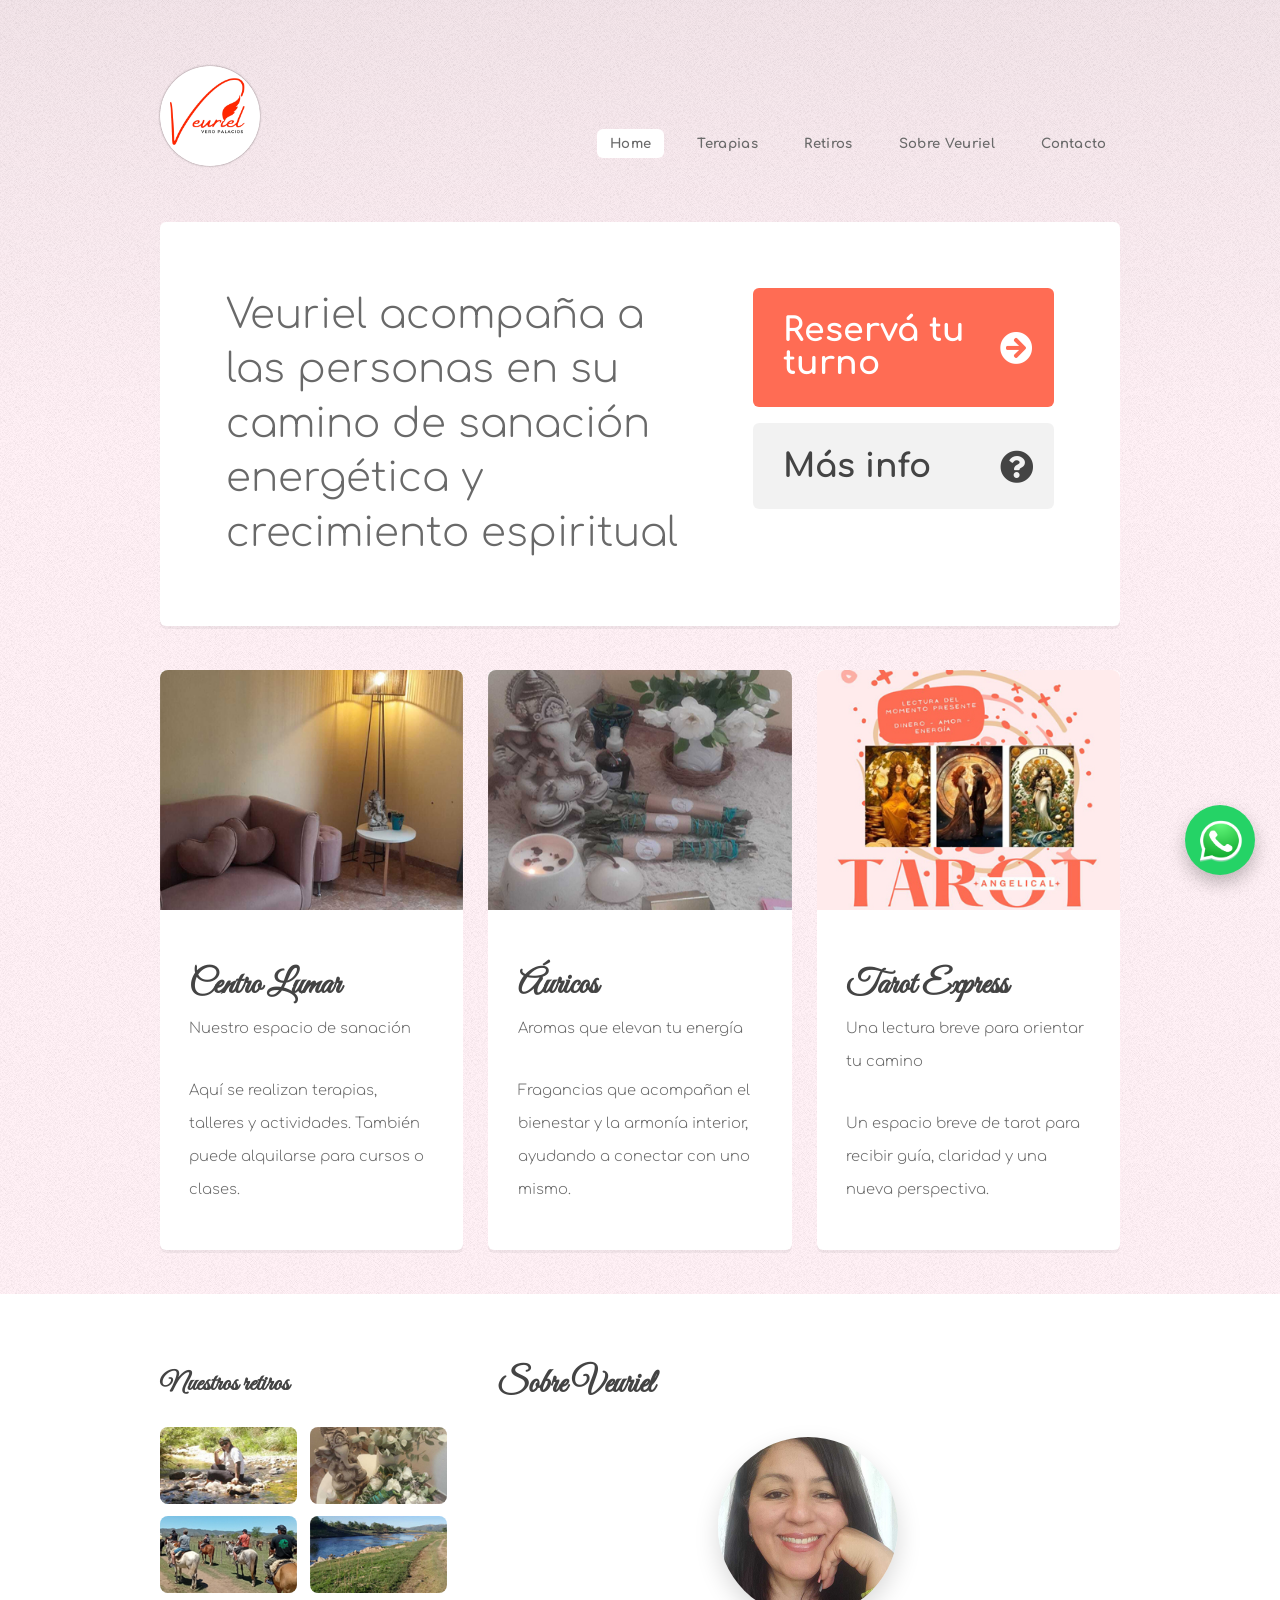
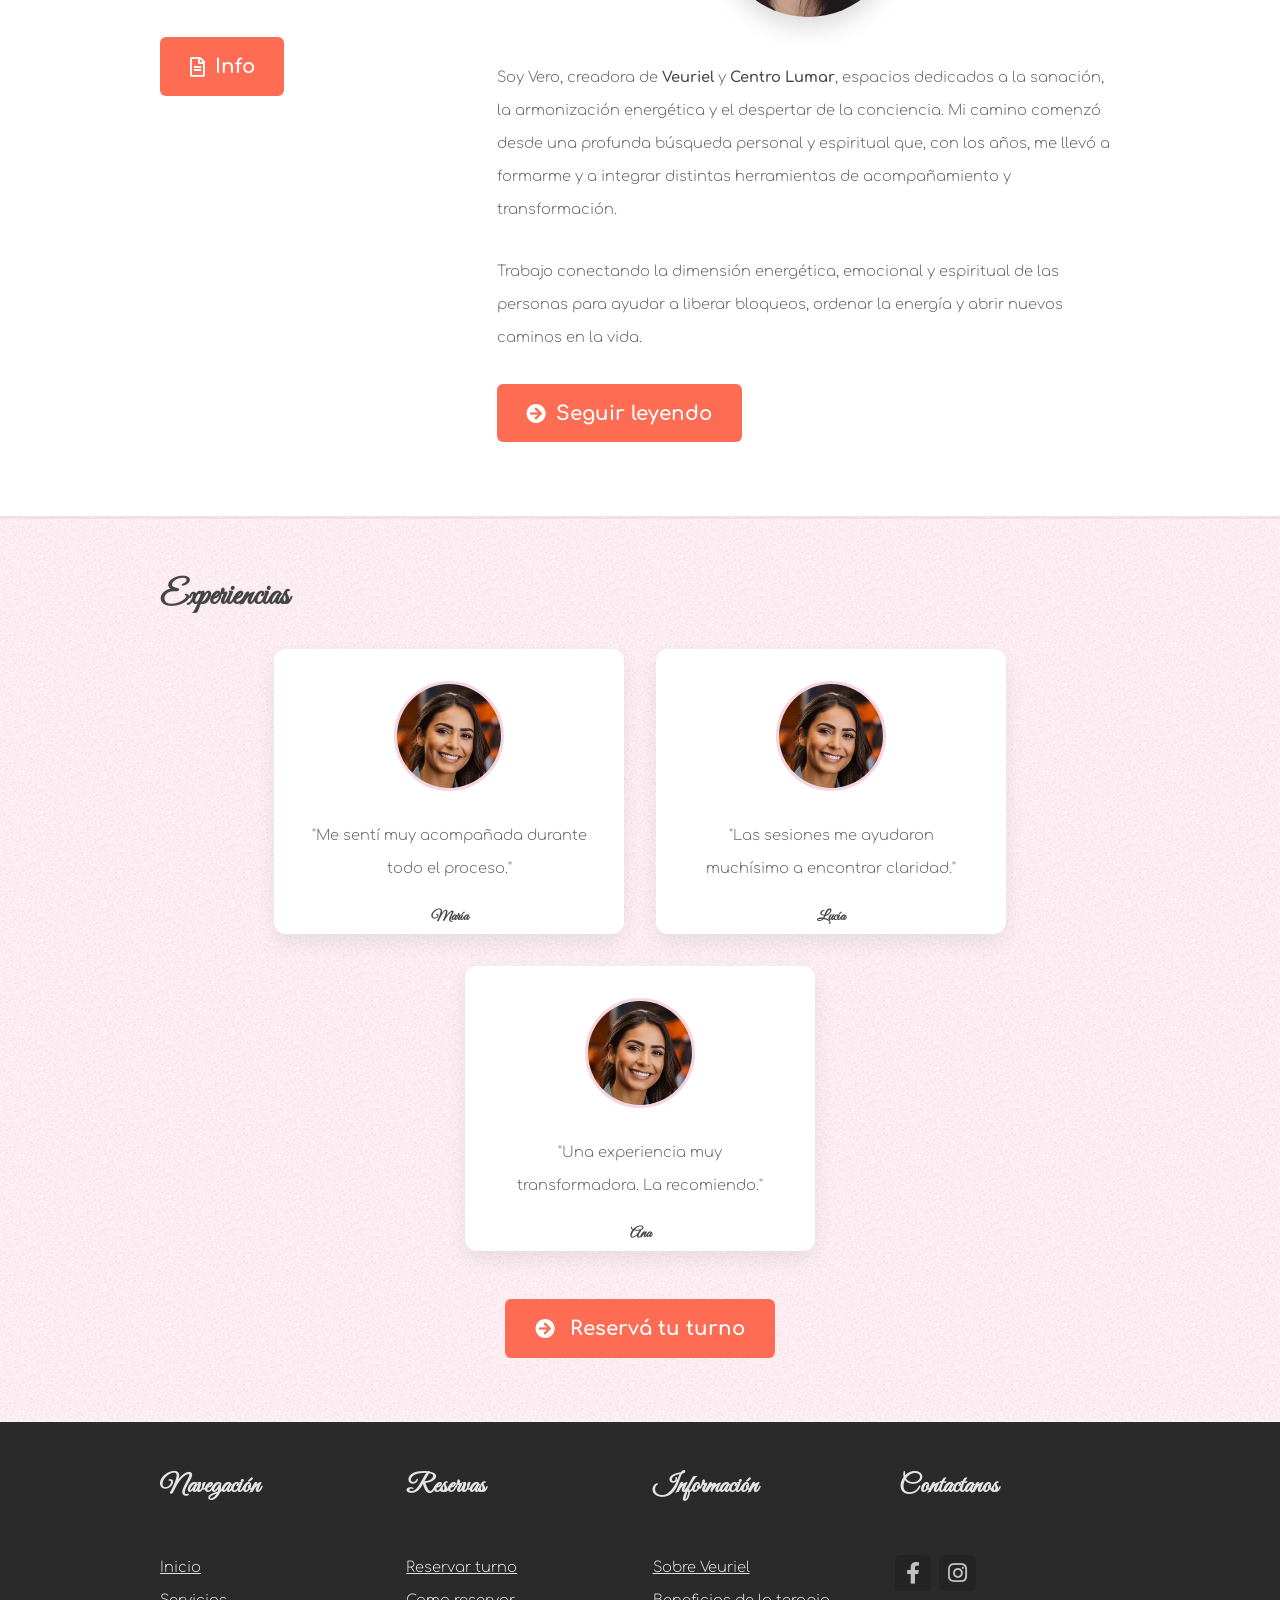
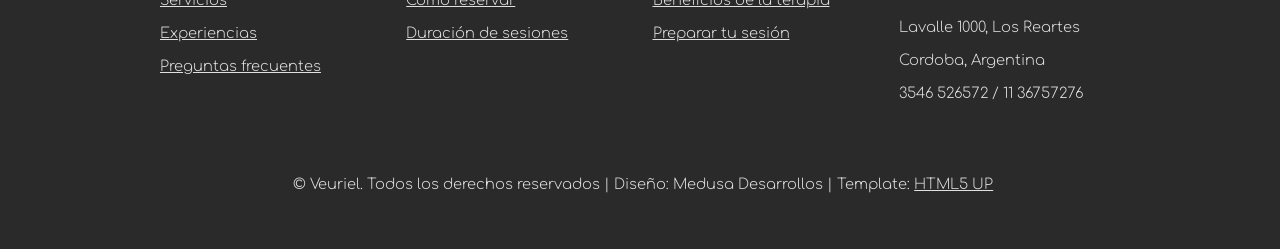
==== commit 62ba5bd8: "retiros.html terminada" ====
--- a/index.html
+++ b/index.html
@@ -111,7 +111,7 @@
 													<div class="col-6"><a href="#" class="image fit"><img src="images/pic07.jpg" alt="" /></a></div>
 												</div>
 											</div>
-											<a href="#" class="button icon fa-file-alt">Info</a>
+											<a href="retiros.html" class="button icon fa-file-alt">Info</a>
 										</section>
 									</div>
 
--- a/assets/css/main.css
+++ b/assets/css/main.css
@@ -2728,7 +2728,7 @@
 }
 
 .box.feature:hover {
-  transform: translateY(-6px);
+  transform: translateY(-4px);
   box-shadow: 0 10px 25px rgba(0,0,0,0.1);
 }
 
@@ -2958,6 +2958,32 @@
   }
 }
 
+.whatsapp-float{
+  position: fixed;
+  bottom: 25px;
+  right: 25px;
+  width: 70px;
+  height: 70px;
+  background: #25D366;
+  border-radius: 50%;
+  display:flex;
+  align-items:center;
+  justify-content:center;
+  z-index:9999;
+  animation: pulse 2s infinite;
+  box-shadow: 0 8px 18px rgba(0,0,0,0.25);
+}
+
+.whatsapp-float img{
+  width:45px !important;
+  transition: transform 0.3s ease;
+  animation: pulse 2.8s infinite;
+}
+
+.whatsapp-float:hover img{
+  transform: scale(1.15);
+}
+
 /* Sobre Veuriel pagina */
 
 .foto-terapeuta {
@@ -2987,11 +3013,25 @@
 }
 
 .terapia{
-background:#fff;
-padding:30px;
-border-radius:10px;
-text-align:center;
-box-shadow:0 5px 15px rgba(0,0,0,0.08);
+	background:#fff;
+	padding:30px;
+	border-radius:10px;
+	text-align:center;
+	box-shadow:0 5px 15px rgba(0,0,0,0.08);
+	opacity:1;
+	transform: none;
+	transition: all 0.4s ease;
+}
+
+.terapia:hover{
+  transform: translateY(-4px);
+  transition: 0.3s ease;
+  box-shadow: 0 15px 35px rgba(0,0,0,0.15);
+}
+
+.terapia.visible{
+  opacity:1;
+  transform: translateY(0);
 }
 
 .terapia-img {
@@ -3013,4 +3053,141 @@
 	font-size: 1rem;
 }
 
-
+/* CONTACTO PAGINA */
+
+.contacto-grid{
+  display:flex;
+  grid-template-columns: repeat(3,1fr);
+  gap:30px;
+  margin-top:40px;
+  flex-wrap: wrap;
+}
+
+.contacto-item{
+  background:#fff;
+  padding:30px;
+  border-radius:12px;
+  text-align:center;
+  box-shadow:0 5px 20px rgba(0,0,0,0.05);
+  flex: 1 1 300px;
+}
+
+.contacto-item h3{
+  margin-bottom:10px;
+}
+
+/* .contacto-item p{
+  margin-bottom: 0.5px;
+} */
+
+@media screen and (max-width: 768px){
+
+.contacto-grid{
+  grid-template-columns:1fr;
+}
+
+}
+
+.mapa-wrapper iframe {
+  width: 100%;
+  height: 200px;
+  border-radius:12px;
+  border:0;
+}
+
+@media screen and (max-width:768px){
+  .img-medio .mapa-wrapper iframe {
+    height:150px;
+  }
+}
+
+.img-medio {
+  display: flex;
+  justify-content: center;
+  align-items: center;
+  min-height: 200px; /* igual que el mapa */
+  margin-top: -30px;
+  margin-bottom: 30px;
+  width: 100%;
+}
+
+.img-medio video {
+  max-width:160px;
+  transition: transform 0.3s ease;
+}
+
+.contacto-item:hover video{
+  transform: scale(1.08);
+}
+
+.icono-ig{
+  transform: scale(1.4);
+}
+
+.contacto-item{
+  text-align: center;
+  transition: transform 0.3s ease, box-shadow 0.3s ease;
+}
+
+.contacto-item:hover {
+  transform: translateY(-4px);
+  box-shadow: 0 10px 25px rgba(0,0,0,0.08);
+}
+
+.contacto-item .button{
+  display: inline-block;
+  /* width: 100%;
+  text-align: center; */
+  white-space: nowrap;
+  /* padding: 0 22px; */
+}
+
+/* RETIROS PAGINAS */
+
+.retiros-grid {
+  display: grid !important;
+  grid-template-columns: 1fr 1fr !important;
+  gap: 30px;
+  width: 100%;
+}
+
+.inner {
+  width: 100%;
+}
+
+.retiro-card {
+  flex: 1 1 300px;
+  background: #fff;
+  padding: 25px;
+  border-radius: 12px;
+  box-shadow: 0 5px 20px rgba(0,0,0,0.05);
+  text-align: center;
+  display: flex;
+  flex-direction: column;
+  justify-content: space-between;
+  transition: transform 0.3s ease, box-shadow 0.3s ease;
+  align-items: center;
+}
+
+.retiro-card:hover {
+  transform: translateY(-2px);
+  box-shadow: 0 10px 30px rgba(0,0,0,0.12);
+}
+
+.card-img {
+  width: 100%;
+  height: 180px;       /* altura pareja */
+  object-fit: cover;   /* recorta sin deformar */
+  border-radius: 10px;
+  margin-bottom: 20px;
+}
+
+.retiro-card p {
+  margin: 15px 0 25px 0;
+}
+
+@media (max-width: 768px) {
+  .retiros-grid {
+    grid-template-columns: 1fr;
+  }
+}
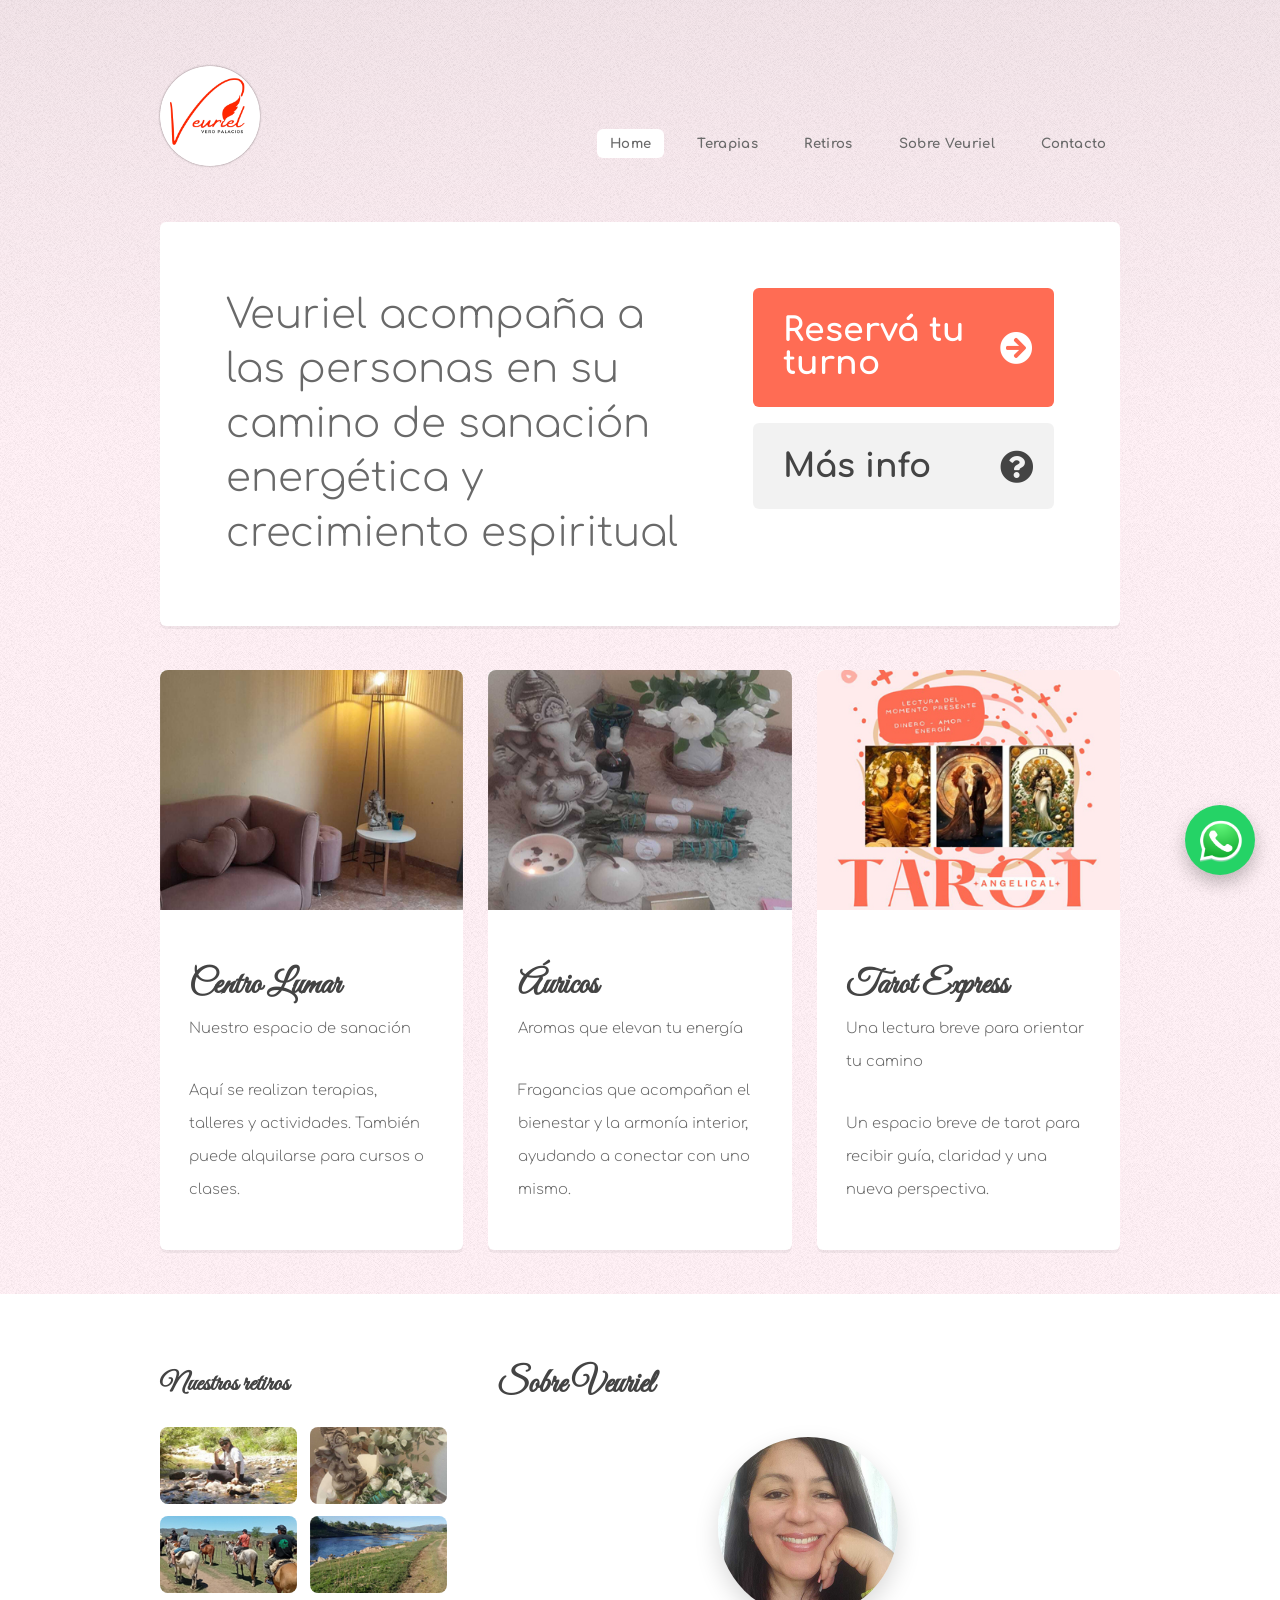
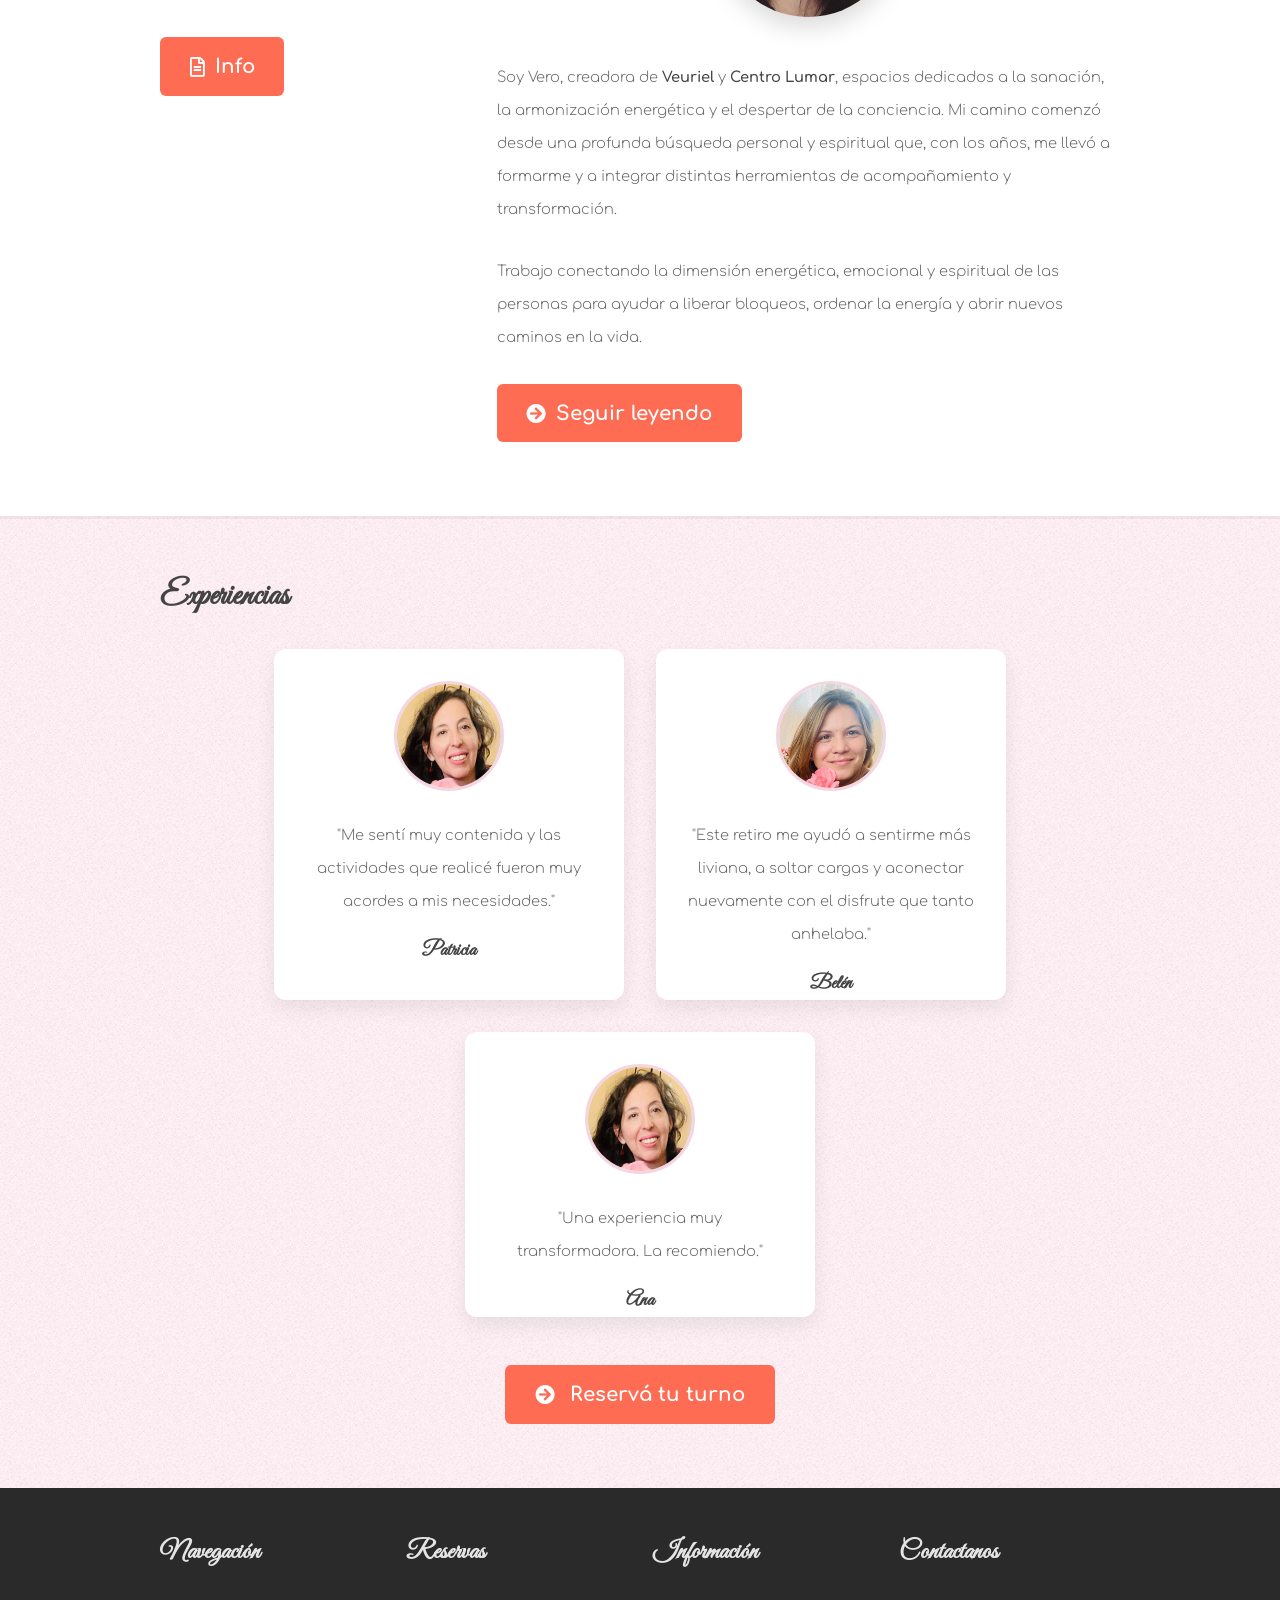
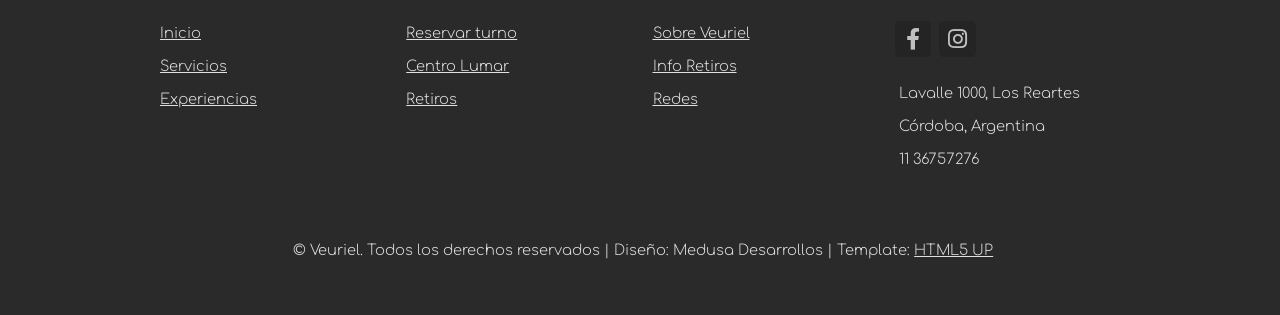
==== commit d5cda3d3: "agregue experiencias reales, cards funcionan pero estoy arreglando detalles" ====
--- a/index.html
+++ b/index.html
@@ -47,8 +47,9 @@
 							<div class="col-4 col-12-medium">
 
 								<!-- Box -->
+								<a href="centro-lumar.html" class="landing-card">
 									<section class="box feature">
-										<a href="#" class="image featured"><img src="images/pic01.jpg" alt="" /></a>
+										<div class="image featured"><img src="images/pic01.jpg" alt="" /></div>
 										<div class="inner">
 											<header>
 												<h2>Centro Lumar</h2>
@@ -57,13 +58,15 @@
 											<p>Aquí se realizan terapias, talleres y actividades. También puede alquilarse para cursos o clases.</p>
 										</div>
 									</section>
+								</a>
 
 							</div>
 							<div class="col-4 col-12-medium">
 
 								<!-- Box -->
+								<a href="auricos.html" class="landing-card">
 									<section class="box feature">
-										<a href="#" class="image featured"><img src="images/pic02.jpg" alt="" /></a>
+										<div class="image featured"><img src="images/pic02.jpg" alt="" /></div>
 										<div class="inner">
 											<header>
 												<h2>Áuricos</h2>
@@ -72,13 +75,14 @@
 											<p>Fragancias que acompañan el bienestar y la armonía interior, ayudando a conectar con uno mismo.</p>
 										</div>
 									</section>
-
+								</a>
 							</div>
 							<div class="col-4 col-12-medium">
 
 								<!-- Box -->
+								<a href="tarot.html" class="landing-card">
 									<section class="box feature">
-										<a href="#" class="image featured"><img src="images/pic03.jpg" alt="" /></a>
+										<div class="image featured"><img src="images/pic03.jpg" alt="" /></div>
 										<div class="inner">
 											<header>
 												<h2>Tarot Express</h2>
@@ -87,7 +91,7 @@
 											<p>Un espacio breve de tarot para recibir guía, claridad y una nueva perspectiva.</p>
 										</div>
 									</section>
-
+								</a>
 							</div>
 						</div>
 					</div>
@@ -153,15 +157,15 @@
 						<div class="experiencias-container">
 
 						<div class="experiencia">
-							<img src="images/testimonio1.jpg" alt="Cliente">
-							<p>"Me sentí muy acompañada durante todo el proceso."</p>
-							<h4>María</h4>
+							<img src="images/testimonio1.jpg" alt="Patricia">
+							<p>"Me sentí muy contenida y las actividades que realicé fueron muy acordes a mis necesidades."</p>
+							<h4>Patricia</h4>
 						</div>
 
 						<div class="experiencia">
-							<img src="images/testimonio1.jpg" alt="Cliente">
-							<p>"Las sesiones me ayudaron muchísimo a encontrar claridad."</p>
-							<h4>Lucía</h4>
+							<img src="images/testimonio2.jpg" alt="Cliente">
+							<p>"Este retiro me ayudó a sentirme más liviana, a soltar cargas y aconectar nuevamente con el disfrute que tanto anhelaba."</p>
+							<h4>Belén</h4>
 						</div>
 
 						<div class="experiencia">
--- a/assets/css/main.css
+++ b/assets/css/main.css
@@ -2732,6 +2732,12 @@
   box-shadow: 0 10px 25px rgba(0,0,0,0.1);
 }
 
+.landing-card {
+  display: block;
+  text-decoration: none;
+  color: inherit;
+}
+
 @media (hover: hover) {
 
   .servicio:hover {
@@ -2800,6 +2806,7 @@
 
 .experiencia h4 {
   margin: 0;
+  font-size: 15pt;
 }
 
 .cta-experiencias {
@@ -3190,4 +3197,76 @@
   .retiros-grid {
     grid-template-columns: 1fr;
   }
+}
+
+/* CENTRO LUMAR PAGINA */
+
+.lumar-img img{
+  max-width: 700px;
+  margin: 0 auto;
+  display: block;
+}
+
+.lumar-btn{
+  display: block;
+  width: fit-content;
+  min-width: 220px;
+  margin: 30px auto 0;
+  text-align: center;
+}
+
+/* tablet */
+@media screen and (max-width:1000px){
+  .lumar-btn{
+    width:100%;
+    min-width:0;
+  }
+}
+
+/* AURICOS PAGINA */
+
+.auricos-img img{
+  max-width: 700px;
+  margin: 0 auto;
+  display: block;
+}
+
+.auricos-btn {
+	display: block;
+  width: fit-content;
+  min-width: 220px;
+  margin: 30px auto 0;
+  text-align: center;
+}
+
+/* tablet */
+@media screen and (max-width:1000px){
+  .auricos-btn{
+    width:100%;
+    min-width:0;
+  }
+}
+
+/* TAROT PAGINA */
+
+.tarot-img img{
+  max-width: 700px;
+  margin: 0 auto;
+  display: block;
+}
+
+.tarot-btn {
+	display: block;
+  width: fit-content;
+  min-width: 220px;
+  margin: 30px auto 0;
+  text-align: center;
+}
+
+/* tablet */
+@media screen and (max-width:1000px){
+  .tarot-btn{
+    width:100%;
+    min-width:0;
+  }
 }
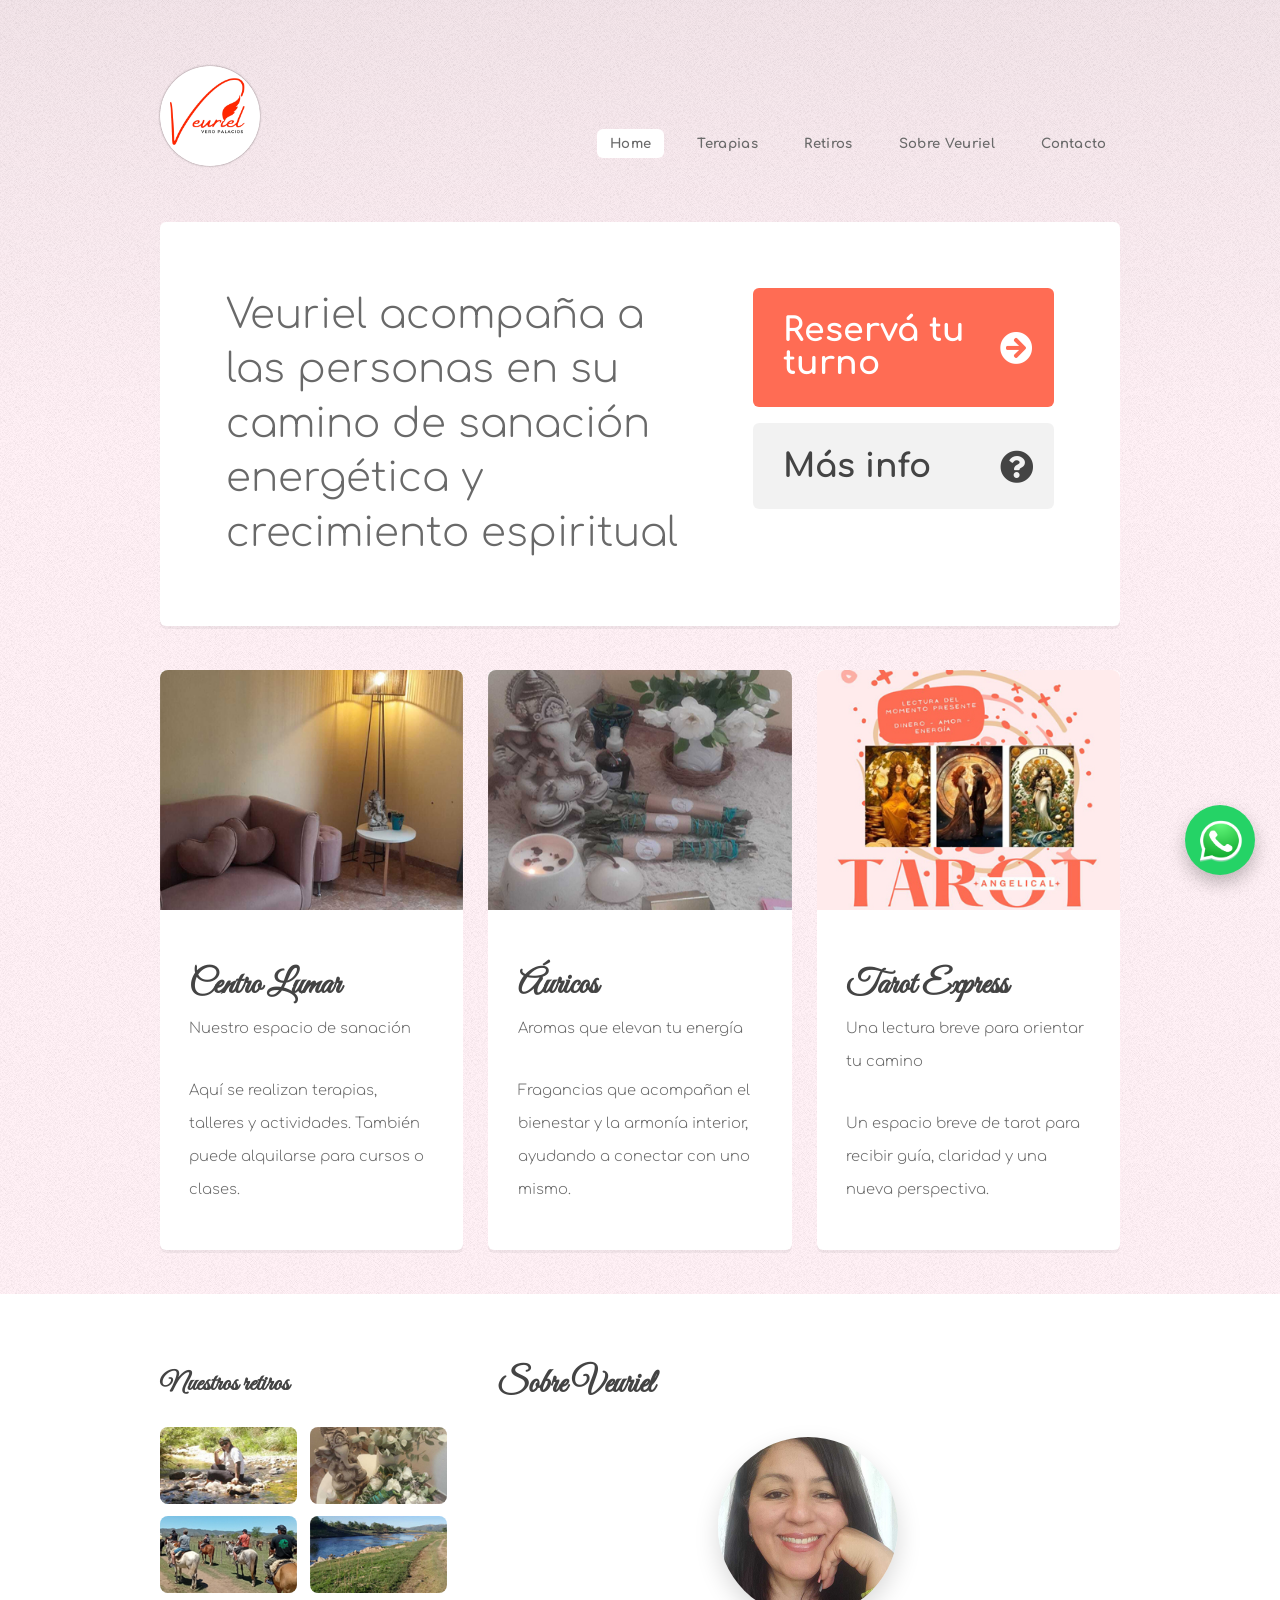
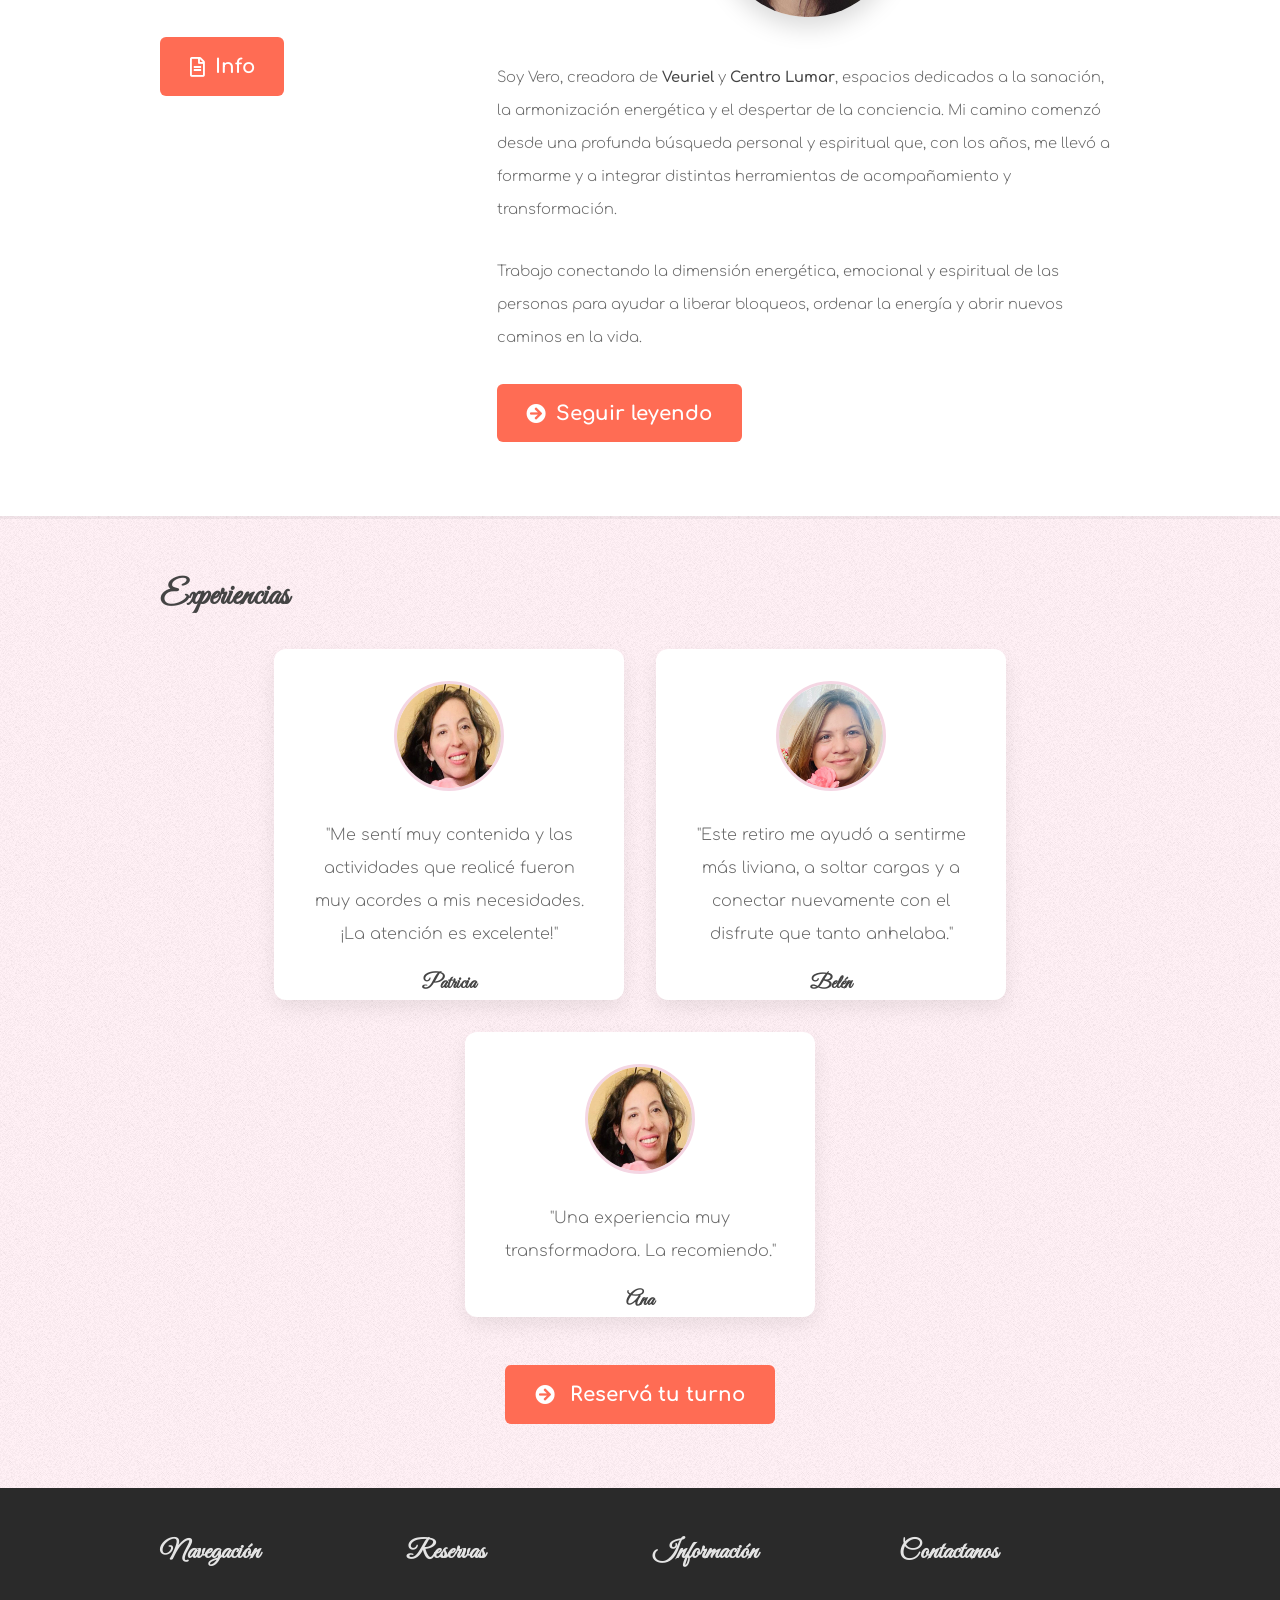
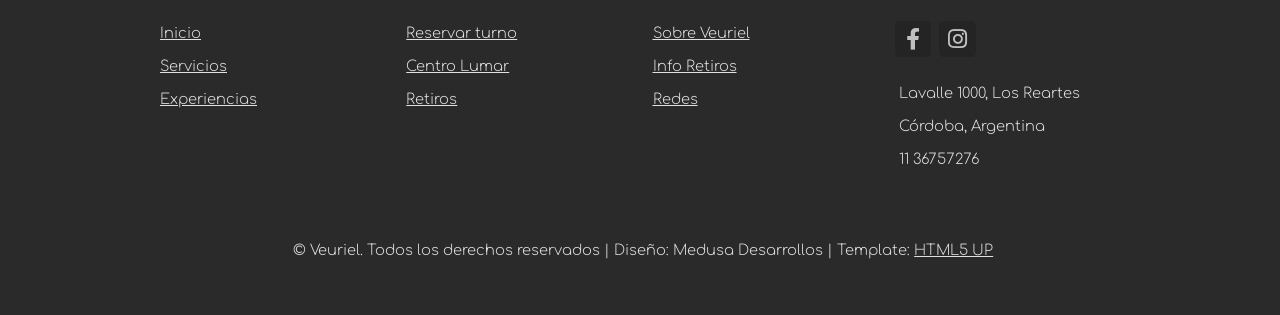
==== commit b552ae67: "Retiros.html arreglado" ====
--- a/index.html
+++ b/index.html
@@ -109,10 +109,10 @@
 											<h3>Nuestros retiros</h3>
 											<div class="grid">
 												<div class="row gtr-50">
-													<div class="col-6"><a href="#" class="image fit"><img src="images/pic04.jpg" alt="" /></a></div>
-													<div class="col-6"><a href="#" class="image fit"><img src="images/pic05.jpg" alt="" /></a></div>
-													<div class="col-6"><a href="#" class="image fit"><img src="images/pic06.jpg" alt="" /></a></div>
-													<div class="col-6"><a href="#" class="image fit"><img src="images/pic07.jpg" alt="" /></a></div>
+													<div class="col-6"><a href="retiros.html" class="image fit"><img src="images/pic04.jpg" alt="" /></a></div>
+													<div class="col-6"><a href="retiros.html" class="image fit"><img src="images/pic05.jpg" alt="" /></a></div>
+													<div class="col-6"><a href="retiros.html" class="image fit"><img src="images/pic06.jpg" alt="" /></a></div>
+													<div class="col-6"><a href="retiros.html" class="image fit"><img src="images/pic07.jpg" alt="" /></a></div>
 												</div>
 											</div>
 											<a href="retiros.html" class="button icon fa-file-alt">Info</a>
@@ -158,13 +158,13 @@
 
 						<div class="experiencia">
 							<img src="images/testimonio1.jpg" alt="Patricia">
-							<p>"Me sentí muy contenida y las actividades que realicé fueron muy acordes a mis necesidades."</p>
+							<p>"Me sentí muy contenida y las actividades que realicé fueron muy acordes a mis necesidades. ¡La atención es excelente!"</p>
 							<h4>Patricia</h4>
 						</div>
 
 						<div class="experiencia">
 							<img src="images/testimonio2.jpg" alt="Cliente">
-							<p>"Este retiro me ayudó a sentirme más liviana, a soltar cargas y aconectar nuevamente con el disfrute que tanto anhelaba."</p>
+							<p>"Este retiro me ayudó a sentirme más liviana, a soltar cargas y a conectar nuevamente con el disfrute que tanto anhelaba."</p>
 							<h4>Belén</h4>
 						</div>
 
--- a/assets/css/main.css
+++ b/assets/css/main.css
@@ -2802,6 +2802,7 @@
 
 .experiencia p {
   margin-bottom: 1rem;
+  font-size: 12pt;
 }
 
 .experiencia h4 {
@@ -3152,10 +3153,11 @@
 /* RETIROS PAGINAS */
 
 .retiros-grid {
-  display: grid !important;
+  display: flex!important;
   grid-template-columns: 1fr 1fr !important;
-  gap: 30px;
+  gap: 2rem;
   width: 100%;
+  flex-wrap: wrap;
 }
 
 .inner {
@@ -3163,7 +3165,7 @@
 }
 
 .retiro-card {
-  flex: 1 1 300px;
+  flex: 1 1 320px;
   background: #fff;
   padding: 25px;
   border-radius: 12px;
@@ -3195,7 +3197,7 @@
 
 @media (max-width: 768px) {
   .retiros-grid {
-    grid-template-columns: 1fr;
+    flex-direction: column;
   }
 }
 
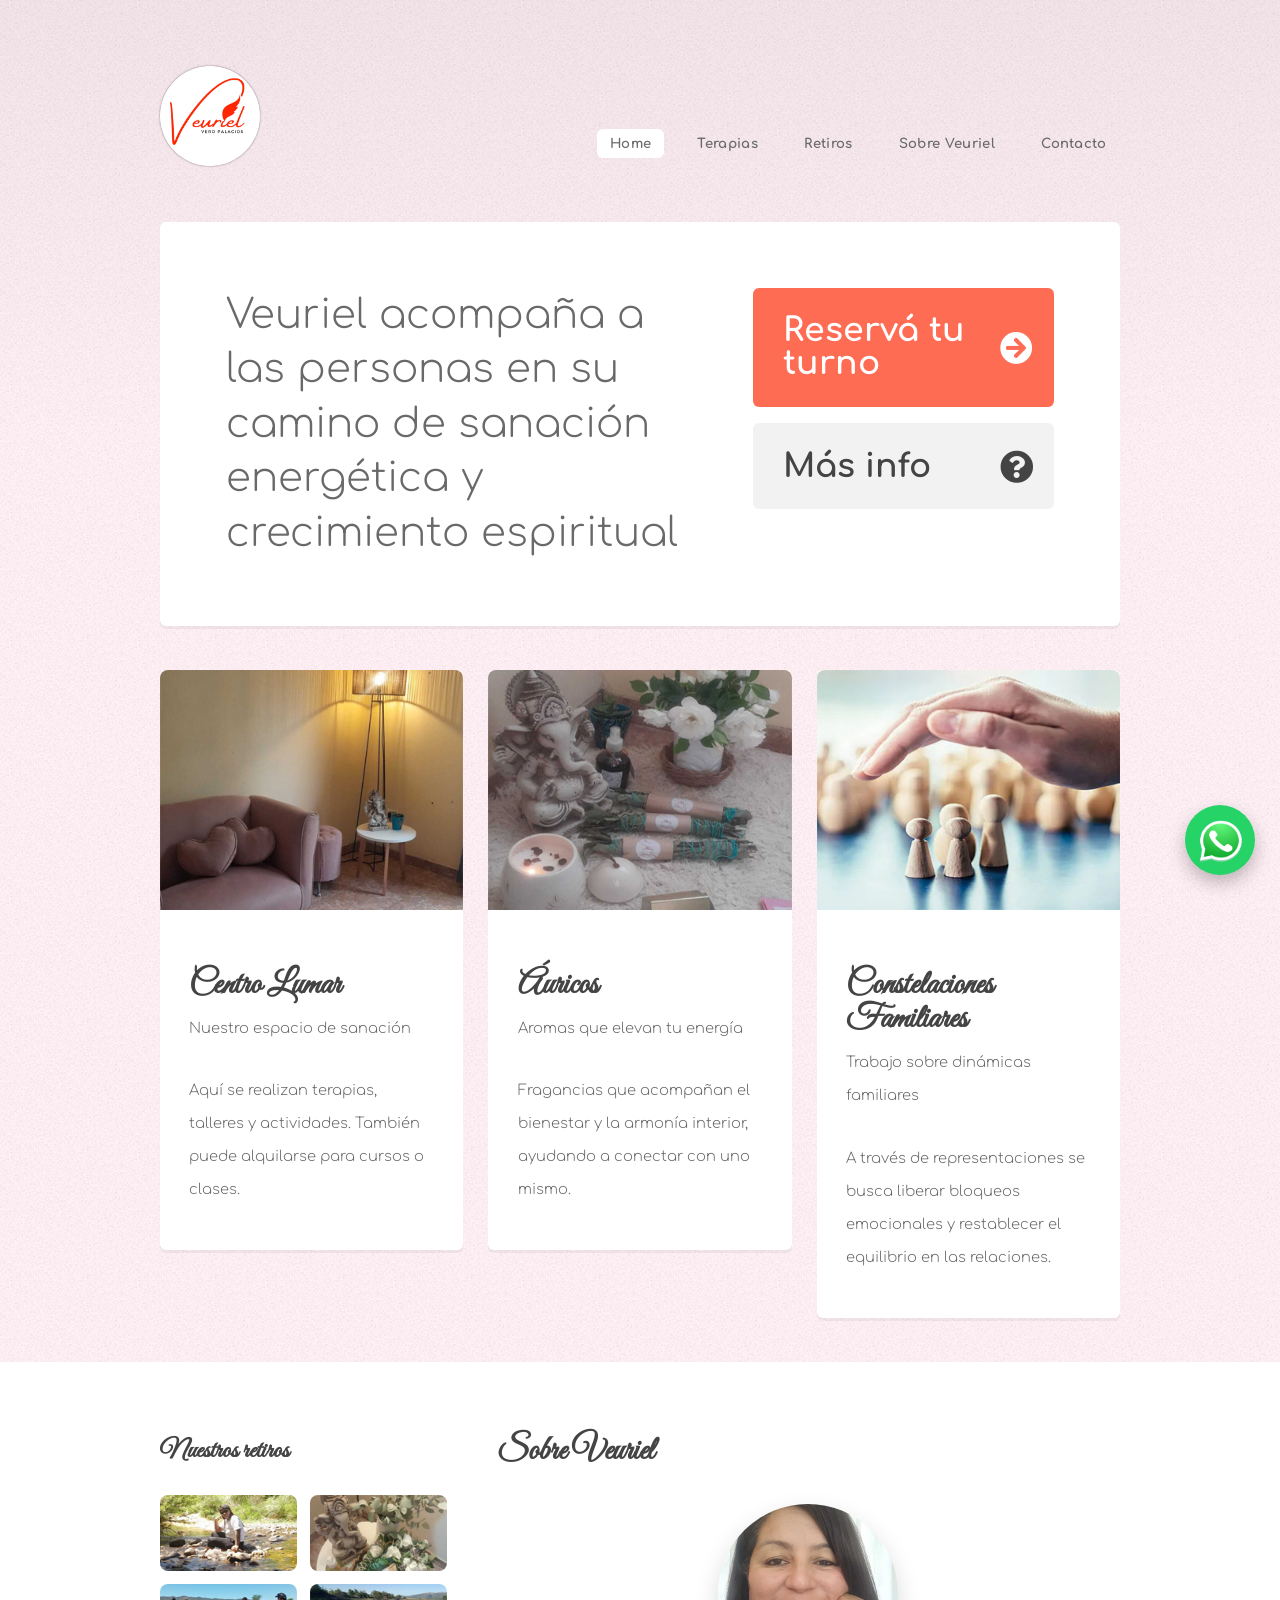
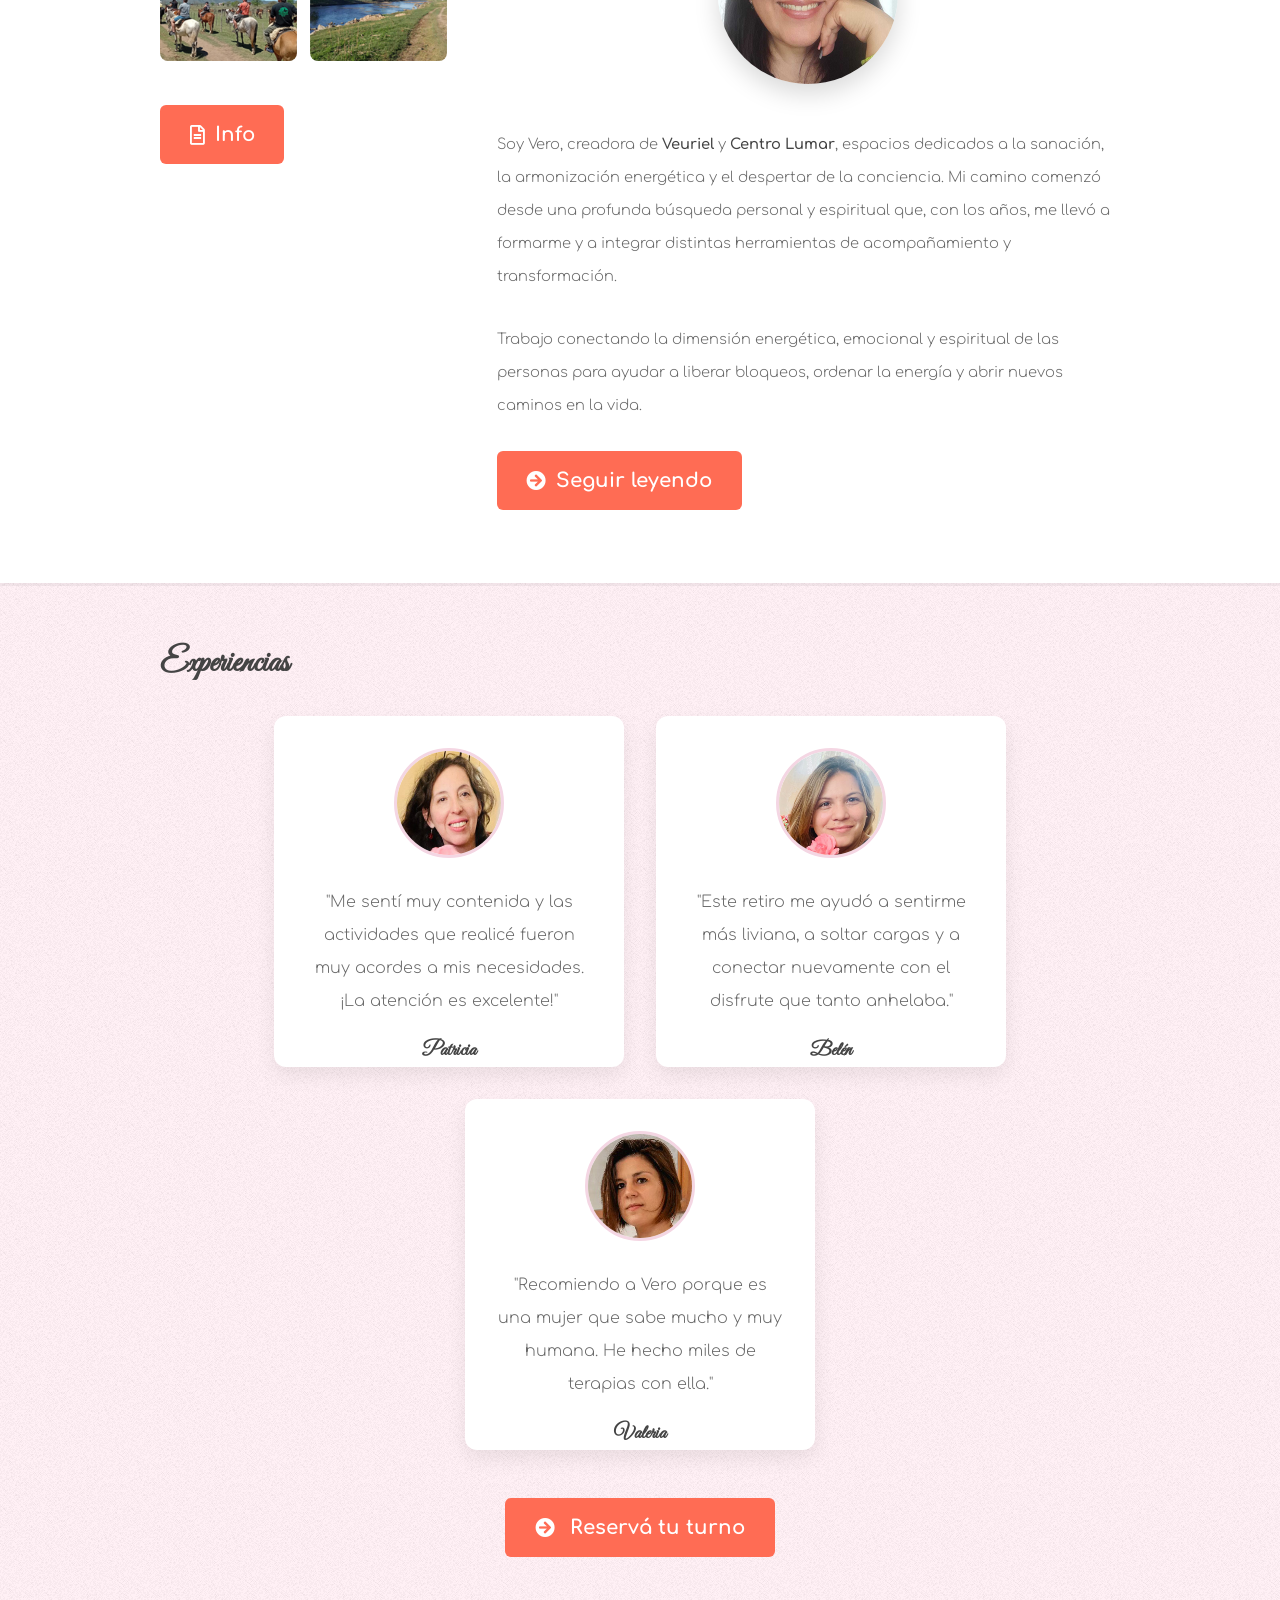
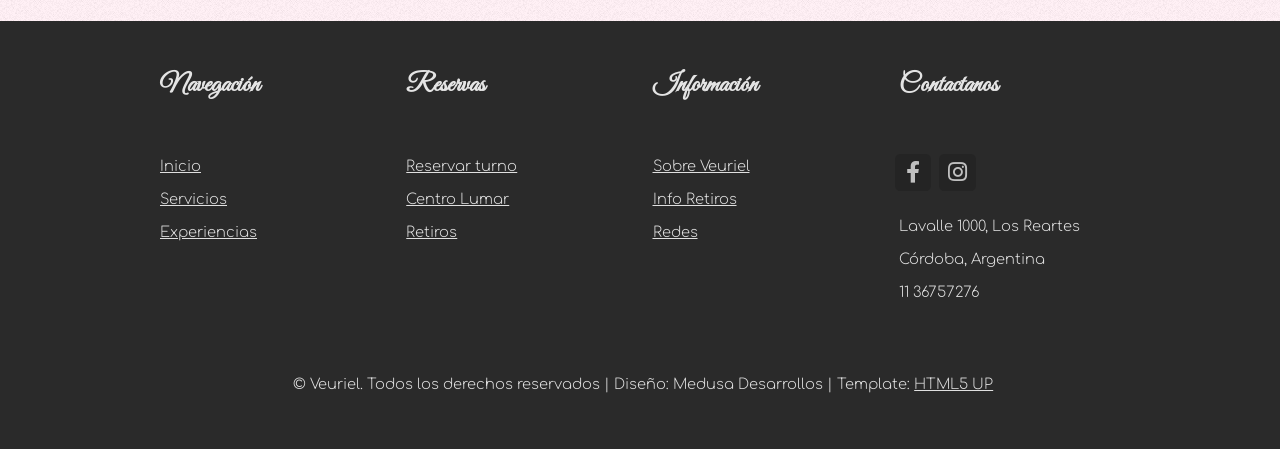
==== commit cb25be9a: "agregue card a retiros.html, tengo que acomodar" ====
--- a/index.html
+++ b/index.html
@@ -80,15 +80,15 @@
 							<div class="col-4 col-12-medium">
 
 								<!-- Box -->
-								<a href="tarot.html" class="landing-card">
+								<a href="contelaciones.html" class="landing-card">
 									<section class="box feature">
 										<div class="image featured"><img src="images/pic03.jpg" alt="" /></div>
 										<div class="inner">
 											<header>
-												<h2>Tarot Express</h2>
-												<p>Una lectura breve para orientar tu camino</p>
+												<h2>Constelaciones Familiares</h2>
+												<p>Trabajo sobre dinámicas familiares</p>
 											</header>
-											<p>Un espacio breve de tarot para recibir guía, claridad y una nueva perspectiva.</p>
+											<p>A través de representaciones se busca liberar bloqueos emocionales y restablecer el equilibrio en las relaciones.</p>
 										</div>
 									</section>
 								</a>
@@ -163,21 +163,21 @@
 						</div>
 
 						<div class="experiencia">
-							<img src="images/testimonio2.jpg" alt="Cliente">
+							<img src="images/testimonio2.jpg" alt="Belén">
 							<p>"Este retiro me ayudó a sentirme más liviana, a soltar cargas y a conectar nuevamente con el disfrute que tanto anhelaba."</p>
 							<h4>Belén</h4>
 						</div>
 
 						<div class="experiencia">
-							<img src="images/testimonio1.jpg" alt="Cliente">
-							<p>"Una experiencia muy transformadora. La recomiendo."</p>
-							<h4>Ana</h4>
+							<img src="images/testimonio3.jpg" alt="Cliente">
+							<p>"Recomiendo a Vero porque es una mujer que sabe mucho y muy humana. He hecho miles de terapias con ella."</p>
+							<h4>Valeria</h4>
 						</div>
 
 						</div>
 					</div>
 					<div class="cta-experiencias">
-						<a href="#" class="button icon solid fa-arrow-circle-right">
+						<a href="reservar.html" class="button icon solid fa-arrow-circle-right">
 							Reservá tu turno
 						</a>
 					</div>
--- a/assets/css/main.css
+++ b/assets/css/main.css
@@ -3015,9 +3015,10 @@
 
 .terapias-grid{
 display:grid;
-grid-template-columns:repeat(auto-fit,minmax(250px,1fr));
-gap:30px;
+grid-template-columns:repeat(auto-fit,minmax(300px,350px));
+gap:2rem;
 margin-top:40px;
+justify-content: center;
 }
 
 .terapia{
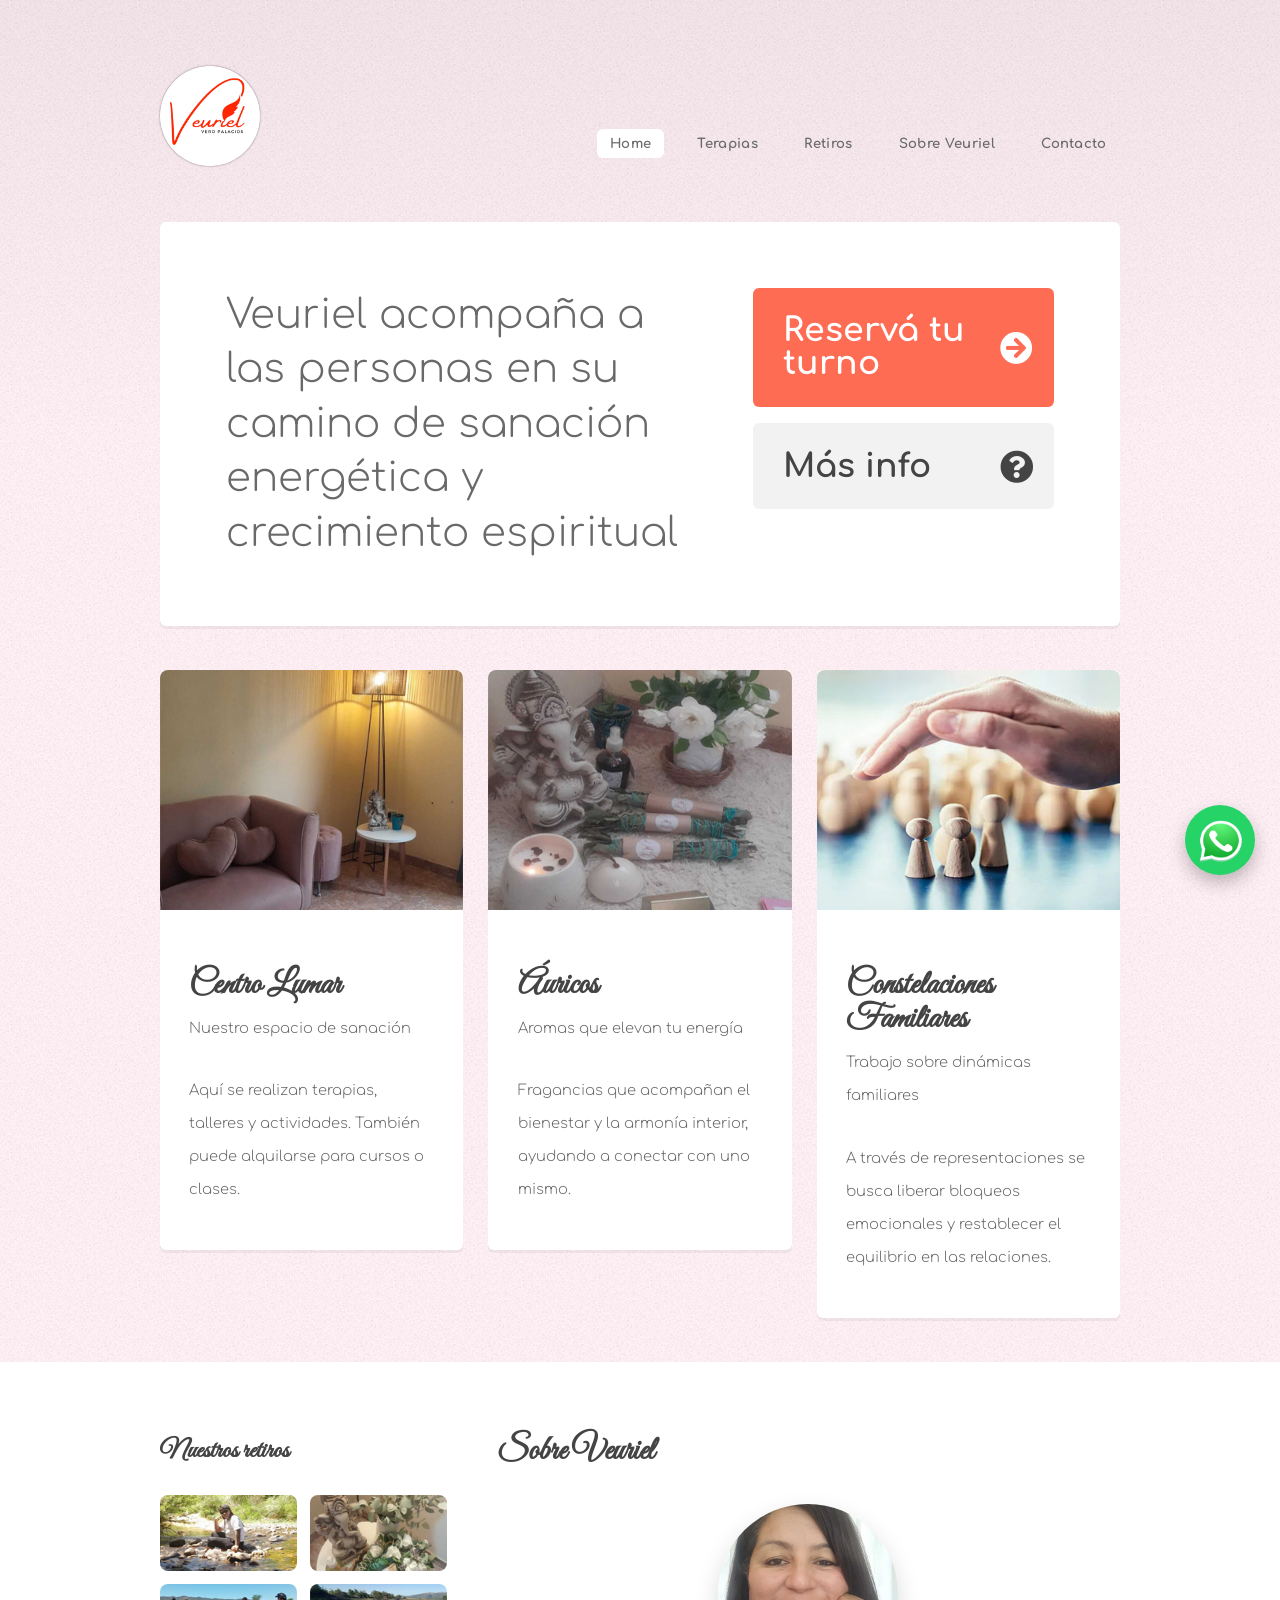
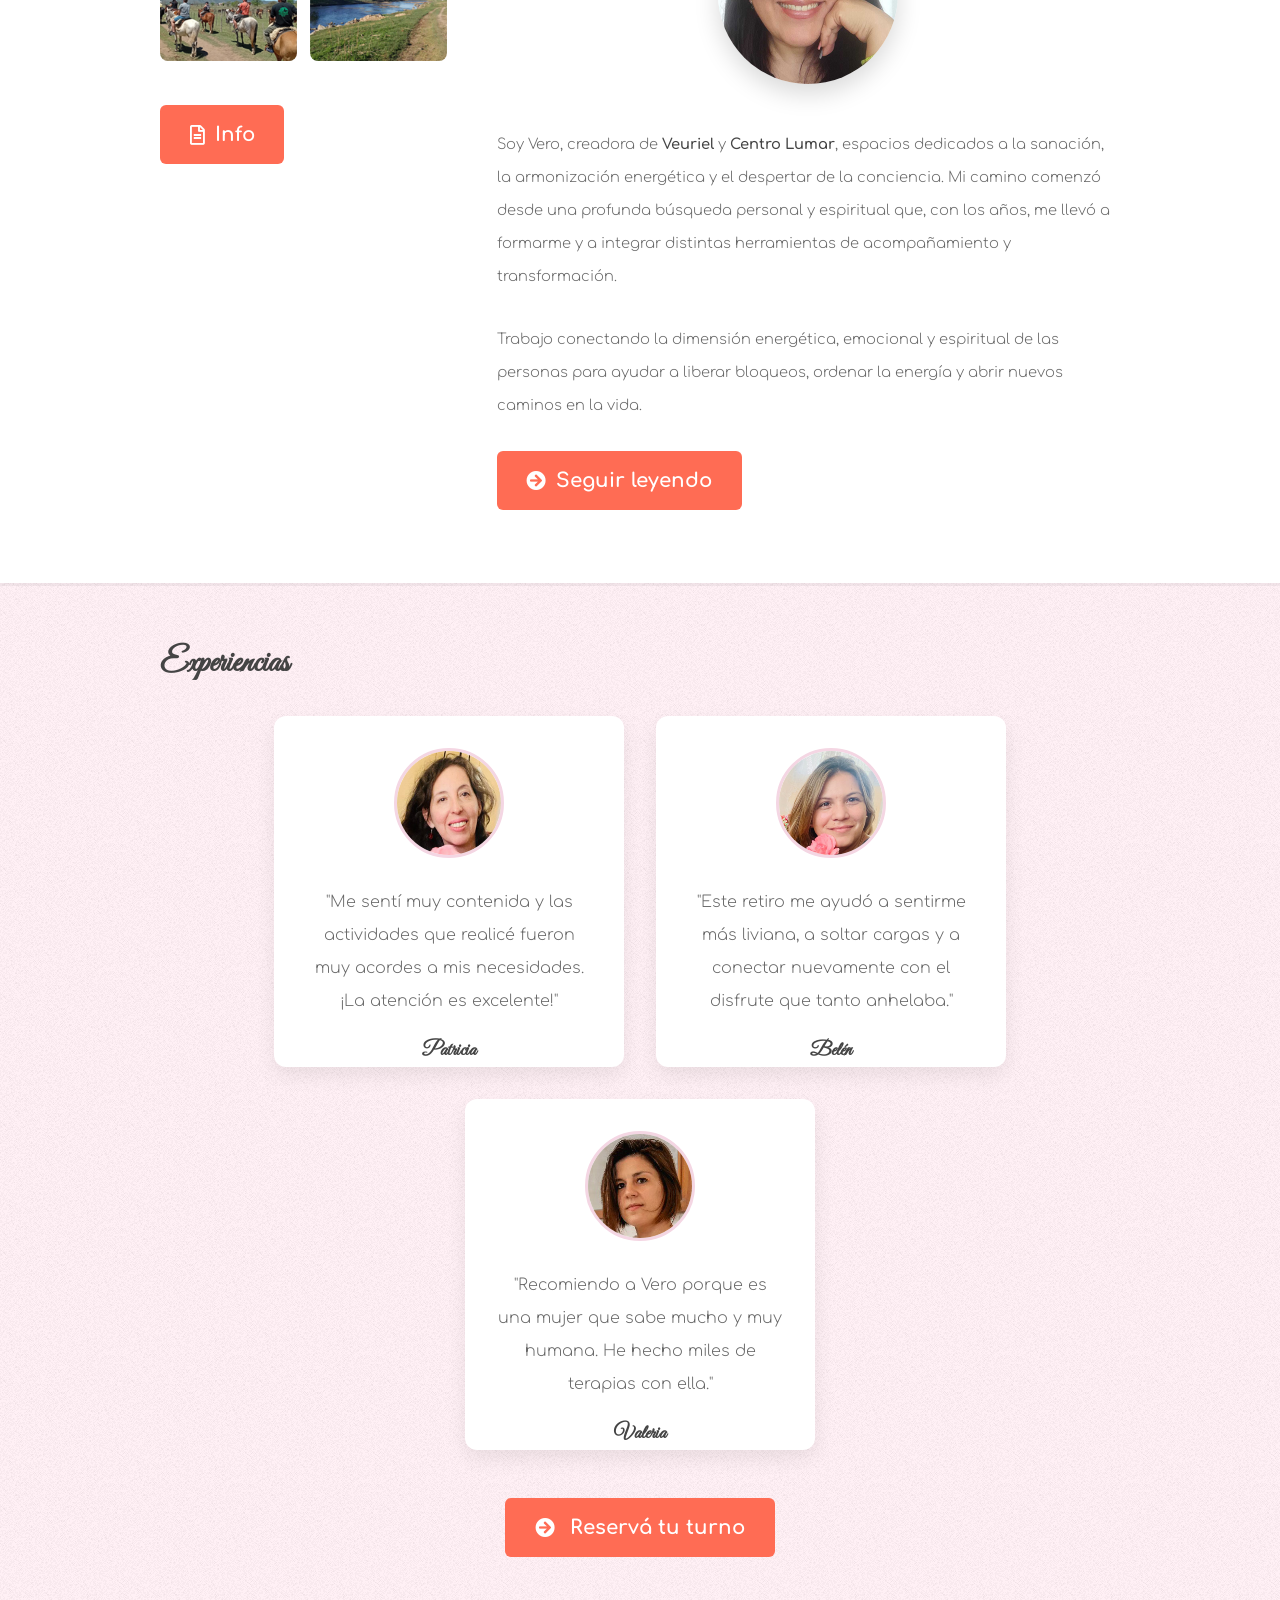
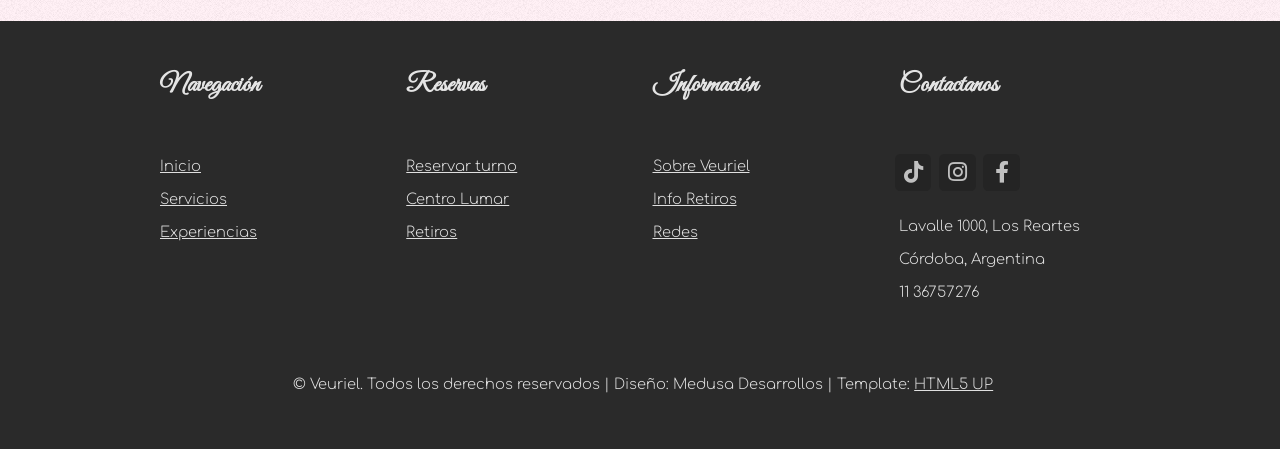
==== commit e249eba5: "web terminada con tik tok agregado" ====
--- a/index.html
+++ b/index.html
@@ -7,6 +7,7 @@
 <html>
 	<head>
 		<title>Veuriel by Verónica Palacios</title>
+		<link rel="icon" type="image/png" href="images/favicon.png">
 		<meta charset="utf-8" />
 		<meta name="viewport" content="width=device-width, initial-scale=1, user-scalable=no" />
 		<link rel="stylesheet" href="assets/css/main.css" />
@@ -80,7 +81,7 @@
 							<div class="col-4 col-12-medium">
 
 								<!-- Box -->
-								<a href="contelaciones.html" class="landing-card">
+								<a href="constelaciones.html" class="landing-card">
 									<section class="box feature">
 										<div class="image featured"><img src="images/pic03.jpg" alt="" /></div>
 										<div class="inner">
@@ -193,10 +194,22 @@
 		<script>
 			// Cargar menú
 			fetch('menu.html')
-				.then(res => res.text())
-				.then(data => {
-				document.getElementById('menu-container').innerHTML = data;
-				});
+			.then(res => res.text())
+			.then(data => {
+
+			document.getElementById('menu-container').innerHTML = data;
+
+			let currentPage = window.location.pathname.split("/").pop();
+			if (currentPage === "") currentPage = "index.html";
+
+			document.querySelectorAll("#menu-container a").forEach(link => {
+				if (link.getAttribute("href") === currentPage) {
+				link.parentElement.classList.add("current");
+				}
+			});
+
+			});
+
 
 			// Cargar footer
 			fetch('footer.html')
--- a/assets/css/main.css
+++ b/assets/css/main.css
@@ -3065,11 +3065,10 @@
 /* CONTACTO PAGINA */
 
 .contacto-grid{
-  display:flex;
-  grid-template-columns: repeat(3,1fr);
-  gap:30px;
-  margin-top:40px;
+  display: flex;
   flex-wrap: wrap;
+  gap: 30px;
+  margin-top: 40px;
 }
 
 .contacto-item{
@@ -3078,35 +3077,29 @@
   border-radius:12px;
   text-align:center;
   box-shadow:0 5px 20px rgba(0,0,0,0.05);
-  flex: 1 1 300px;
-}
-
-.contacto-item h3{
-  margin-bottom:10px;
-}
-
-/* .contacto-item p{
-  margin-bottom: 0.5px;
-} */
+  flex: 1 1 300px; /* base de 300px y crece si hay espacio */
+}
+
+.mapa-item{
+  flex: 1 1 100%; /* ocupa todo el ancho en desktop */
+}
 
 @media screen and (max-width: 768px){
-
-.contacto-grid{
-  grid-template-columns:1fr;
-}
-
-}
-
-.mapa-wrapper iframe {
+  .contacto-item{
+    flex: 1 1 100%; /* todos ocupan todo el ancho en tablet/móvil */
+  }
+}
+
+.mapa-wrapper iframe{
   width: 100%;
   height: 200px;
-  border-radius:12px;
-  border:0;
-}
-
-@media screen and (max-width:768px){
+  border-radius: 12px;
+  border: 0;
+}
+
+@media screen and (max-width: 768px){
   .img-medio .mapa-wrapper iframe {
-    height:150px;
+    height: 150px;
   }
 }
 
@@ -3114,92 +3107,143 @@
   display: flex;
   justify-content: center;
   align-items: center;
-  min-height: 200px; /* igual que el mapa */
+  min-height: 200px;
   margin-top: -30px;
   margin-bottom: 30px;
   width: 100%;
 }
 
+/* Videos */
 .img-medio video {
-  max-width:160px;
+  max-width: 160px;
   transition: transform 0.3s ease;
-}
-
-.contacto-item:hover video{
-  transform: scale(1.08);
-}
-
-.icono-ig{
-  transform: scale(1.4);
-}
-
-.contacto-item{
-  text-align: center;
-  transition: transform 0.3s ease, box-shadow 0.3s ease;
-}
-
+  transform: scale(1); /* tamaño base normal */
+}
+
+/* WhatsApp tamaño normal */
+.contacto-item.whatsapp .img-medio video {
+  transform: scale(1);
+}
+
+/* IG y TikTok un poco más grandes de base */
+.contacto-item.instagram .img-medio video,
+.contacto-item.tiktok .img-medio video {
+  transform: scale(1.2);
+}
+
+/* Quitar hover sobre videos */
+.img-medio video:hover {
+  transform: none;
+}
+
+/* Evitar que mapa y botón grande escalen con hover */
+.contacto-item.mapa-item,
+#div-html-base {
+  transform: none !important;
+  box-shadow: 0 5px 20px rgba(0,0,0,0.05) !important;
+}
+
+/* Hover del item completo, no del video */
 .contacto-item:hover {
   transform: translateY(-4px);
   box-shadow: 0 10px 25px rgba(0,0,0,0.08);
 }
 
-.contacto-item .button{
-  display: inline-block;
-  /* width: 100%;
-  text-align: center; */
-  white-space: nowrap;
-  /* padding: 0 22px; */
+/* Escalar solo iframe/video dentro de img-medio si es necesario (opcional) */
+.contacto-item:hover .img-medio iframe {
+  transform: scale(1.08);
 }
 
 /* RETIROS PAGINAS */
 
+/* ========================= */
+/* RETIROS - SECCIÓN GRID    */
+/* ========================= */
+
+#retiros .container {
+  padding-left: 1rem;
+  padding-right: 1rem;
+  overflow-x: hidden;
+}
+
 .retiros-grid {
-  display: flex!important;
-  grid-template-columns: 1fr 1fr !important;
+  display: grid;
+  grid-template-columns: repeat(2, 1fr);
   gap: 2rem;
-  width: 100%;
-  flex-wrap: wrap;
-}
-
-.inner {
-  width: 100%;
-}
+  margin-left: auto;
+  margin-right: auto;
+  padding-left: 1rem;
+  padding-right: 1rem;
+}
+
+@media (max-width: 768px) {
+  .retiros-grid {
+    display: block;
+  }
+}
+
+/* La tercera card ocupa todo el ancho en desktop */
+.retiros-grid .retiro-card:nth-child(3) {
+  grid-column: span 2;
+}
+
+/* ========================= */
+/* CARD                      */
+/* ========================= */
 
 .retiro-card {
-  flex: 1 1 320px;
   background: #fff;
   padding: 25px;
   border-radius: 12px;
   box-shadow: 0 5px 20px rgba(0,0,0,0.05);
   text-align: center;
+
   display: flex;
   flex-direction: column;
   justify-content: space-between;
+  align-items: center;
+
   transition: transform 0.3s ease, box-shadow 0.3s ease;
-  align-items: center;
 }
 
 .retiro-card:hover {
-  transform: translateY(-2px);
+  transform: translateY(-3px);
   box-shadow: 0 10px 30px rgba(0,0,0,0.12);
 }
+
+/* ========================= */
+/* IMAGEN                    */
+/* ========================= */
 
 .card-img {
   width: 100%;
-  height: 180px;       /* altura pareja */
-  object-fit: cover;   /* recorta sin deformar */
+  height: 180px;        /* altura pareja */
+  object-fit: cover;    /* recorta sin deformar */
   border-radius: 10px;
   margin-bottom: 20px;
 }
 
-.retiro-card p {
-  margin: 15px 0 25px 0;
-}
+/* Desktop un poco más grande */
+@media (min-width: 992px) {
+  .card-img {
+    height: 220px;
+  }
+}
+
+/* ========================= */
+/* MOBILE                    */
+/* ========================= */
 
 @media (max-width: 768px) {
+
   .retiros-grid {
-    flex-direction: column;
+    grid-template-columns: 1fr;
   }
+
+  .retiros-grid .retiro-card {
+    grid-column: auto;
+  }
+
 }
 
 /* CENTRO LUMAR PAGINA */
